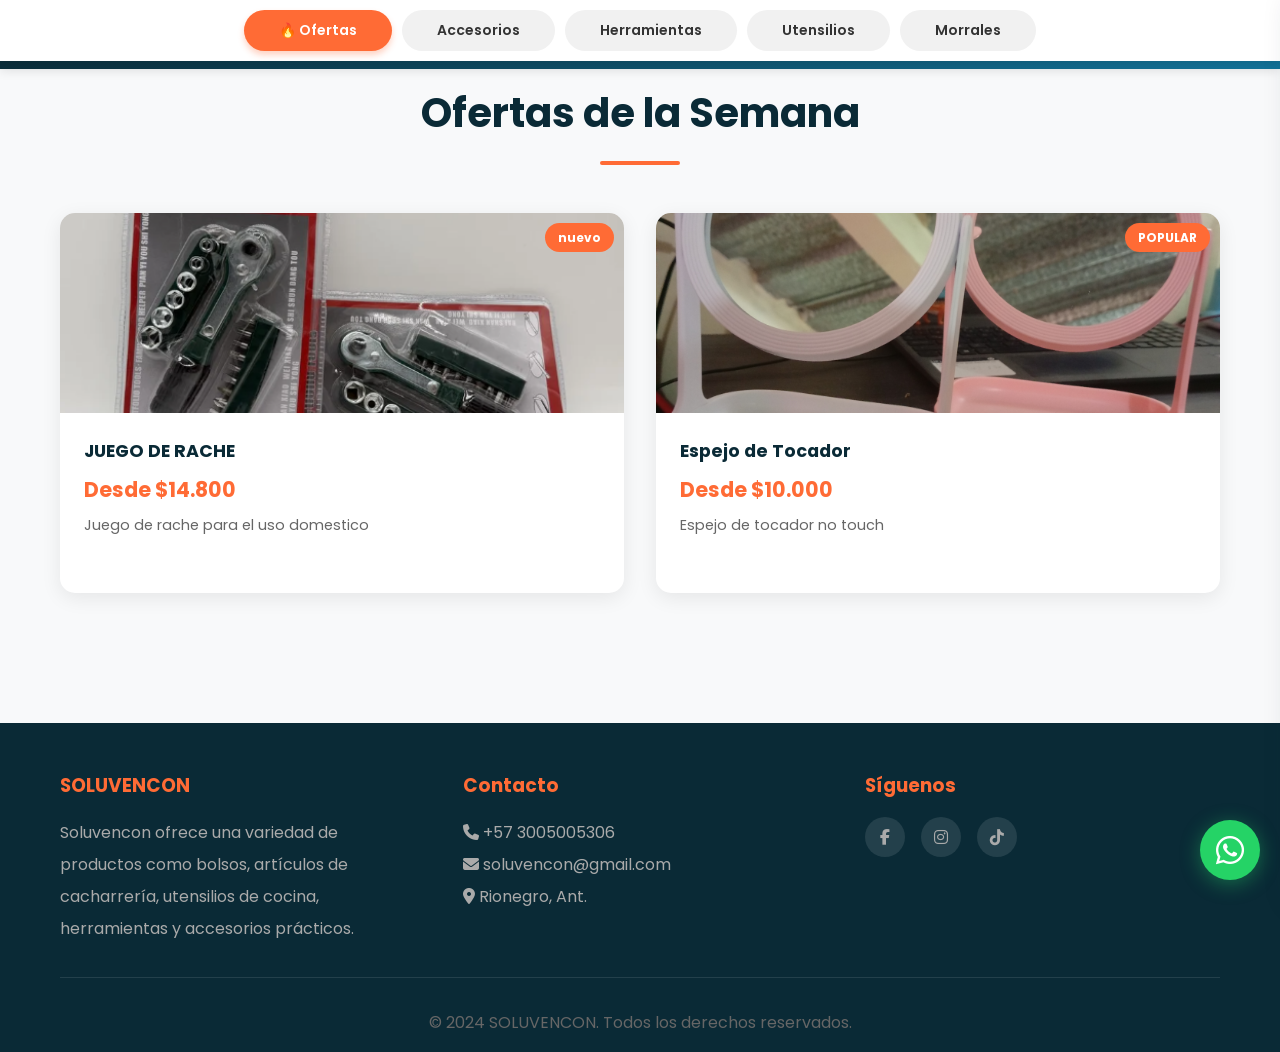
==== index.html @ ff09b38d "se Cambia la forma en que se posiciona el anuncio" ====
<!DOCTYPE html>
<html lang="es">
<head>
    <meta charset="UTF-8">
    <meta name="viewport" content="width=device-width, initial-scale=1.0">
    <title>SOLUVENCON - Cacharrería y Ferretería</title>
    <meta name="description" content="SOLUVENCON - Utensilios, Herramientas, Morrales. Precios mayoristas y al detal.">
    
    <link href="https://fonts.googleapis.com/css2?family=Poppins:wght@300;400;600;700&display=swap" rel="stylesheet">
    <link rel="stylesheet" href="https://cdnjs.cloudflare.com/ajax/libs/font-awesome/6.4.0/css/all.min.css">
    <link rel="stylesheet" href="css/styles.css">
</head>
<body>

    <!-- HEADER LIMPIO -->
    <!-- HEADER CON BUSCADOR INTEGRADO -->
<header>
    <nav class="container header-nav">
        <!-- Logo a la izquierda -->
        <a href="index.html" class="logo">
            <img src="imagenes/logo-1.png" alt="SOLUVENCON Logo" class="logo-img">
        </a>

        <!-- Buscador en el centro -->
        <div class="buscador-container">
            <div class="buscador-wrapper">
                <i class="fas fa-search buscador-icono"></i>
                <input 
                    type="text" 
                    id="buscadorInput" 
                    class="buscador-input" 
                    placeholder="Buscar productos..." 
                    autocomplete="off"
                >
                <button id="buscadorLimpiar" class="buscador-limpiar" onclick="limpiarBusqueda()" title="Limpiar">
                    <i class="fas fa-times"></i>
                </button>
            </div>
            <!-- Resultados en dropdown -->
            <div id="buscadorResultados" class="buscador-resultados"></div>
        </div>
        </div>
    </nav>
</header>

    <!-- ========================================================================
         LAS NUEVAS PESTAÑAS FIJAS (El secreto para tus clientes)
         ======================================================================== -->
    <div class="category-tabs-container">
        <div class="category-tabs">
            <button class="tab-btn active" onclick="cambiarPestana('ofertas', this)">🔥 Ofertas</button>
            <button class="tab-btn" onclick="cambiarPestana('Accesorios', this)">Accesorios</button>
            <button class="tab-btn" onclick="cambiarPestana('Herramientas', this)">Herramientas</button>
            <button class="tab-btn" onclick="cambiarPestana('Utensilios', this)">Utensilios</button>
            <button class="tab-btn" onclick="cambiarPestana('Morrales', this)">Morrales</button>
        </div>
    </div>

    <!-- ========================================================================
         CONTENEDOR PRINCIPAL (Aquí cambian las cosas sin recargar página)
         ======================================================================== -->
    <main class="container" style="margin-top: 20px; padding-bottom: 100px;">
        
        <!-- SECCIÓN DE OFERTAS (Se muestra por defecto) -->
        <section id="seccion-ofertas" class="seccion-contenido">
            <h2 class="section-title">Ofertas de la Semana</h2>
            <div class="product-grid">
                <!-- Producto 1 -->
                <div class="product-card">
                    <div class="product-img" onclick="abrirModal('imagenes/promo_herramienta.png')">
                        <img src="imagenes/promo_herramienta.png" alt="Llaves">
                        <span class="product-badge">nuevo</span>
                    </div>
                    <div class="product-info">
                        <h4>JUEGO DE RACHE</h4>
                        <div class="product-price">Desde $14.800</div>
                        <p class="product-desc">Juego de rache para el uso domestico</p>
                    </div>
                </div>
                <!-- Producto 2 -->
                <div class="product-card">
                    <div class="product-img" onclick="abrirModal('imagenes/promo_Espejos.jpg')">
                        <img src="imagenes/promo_Espejos.jpg" alt="Espejos">
                        <span class="product-badge">POPULAR</span>
                    </div>
                    <div class="product-info">
                        <h4>Espejo de Tocador</h4>
                        <div class="product-price">Desde $10.000</div>
                        <p class="product-desc">Espejo de tocador no touch</p>
                    </div>
                </div>
            </div>
        </section>

        <!-- SECCIÓN DE PRODUCTOS DINÁMICOS (Oculta al inicio, tu JS la llena) -->
        <section id="seccion-productos" class="seccion-contenido" style="display: none;">
            <h2 id="titulo-categoria" class="section-title">Categoría</h2>
            <div id="productos-grid" class="product-grid"></div>
        </section>

    </main>

    <!-- FOOTER -->
    <footer id="contacto">
        <div class="container">
            <div class="footer-content">
                <div class="footer-section">
                    <h3>SOLUVENCON</h3>
                    <p>Soluvencon ofrece una variedad de productos como bolsos, artículos de cacharrería, utensilios de cocina, herramientas y accesorios prácticos.</p>
                </div>
                <div class="footer-section">
                    <h3>Contacto</h3>
                    <p><i class="fas fa-phone"></i> +57 3005005306</p>
                    <p><i class="fas fa-envelope"></i> soluvencon@gmail.com</p>
                    <p><i class="fas fa-map-marker-alt"></i> Rionegro, Ant.</p>
                </div>
                <div class="footer-section">
                    <h3>Síguenos</h3>
                    <div class="social-links">
                        <a href="https://www.facebook.com/share/1KBaaXVBQV/" target="_blank"><i class="fab fa-facebook-f"></i></a>
                        <a href="https://www.instagram.com/soluvencon/" target="_blank"><i class="fab fa-instagram"></i></a>
                        <a href="https://www.tiktok.com/@soluvencon" target="_blank"><i class="fab fa-tiktok"></i></a>
                    </div>
                </div>
            </div>
            <div class="footer-bottom">
                <p>&copy; 2024 SOLUVENCON. Todos los derechos reservados.</p>
            </div>
        </div>
    </footer>

    <!-- WHATSAPP FLOTANTE -->
    <a href="https://wa.me/5733005005306" class="whatsapp-float" target="_blank" title="Escríbenos por WhatsApp">
        <i class="fab fa-whatsapp"></i>
    </a>

    <!-- CARRITO FLOTANTE (Sin cambios, funciona igual) -->
    <div id="carrito-boton" class="carrito-flotante" onclick="toggleCarrito()">
        <i class="fas fa-shopping-bag"></i>
        <span id="carrito-contador" class="carrito-contador">0</span>
    </div>
    <div id="carrito-overlay" class="carrito-overlay" onclick="toggleCarrito()"></div>
    <div id="carrito-panel" class="carrito-panel">
        <div class="carrito-header">
            <h3><i class="fas fa-shopping-bag"></i> Tu Cotización</h3>
            <button class="carrito-cerrar" onclick="toggleCarrito()"><i class="fas fa-times"></i></button>
        </div>
        <div id="carrito-items" class="carrito-items">
            <div class="carrito-vacio"><i class="fas fa-shopping-basket"></i><p>Selecciona productos para cotizar</p></div>
        </div>
        <div class="carrito-footer">
            <div class="carrito-total"><span>Total:</span><span id="carrito-total">$0.00</span></div>
            <button class="btn-whatsapp-carrito" onclick="enviarCotizacion()"><i class="fab fa-whatsapp"></i> Enviar Cotización</button>
        </div>
    </div>
    
    <!-- Modal para ver imágenes -->
    <div id="modalImagen" class="modal-imagen" onclick="cerrarModal()">
        <span class="cerrar-modal" onclick="event.stopPropagation(); cerrarModal();">&times;</span>
        <img class="modal-contenido" id="imgModal" onclick="event.stopPropagation();">
    </div>
    
      <!-- ============================================
     BOTÓN VOLVER ARRIBA - Aparece después de 6 productos
     ============================================ -->
<button id="btnVolverArriba" class="btn-volver-arriba" onclick="volverArriba()" aria-label="Volver arriba">
    <i class="fas fa-arrow-up"></i>
</button>

    <!-- SCRIPT DE PRODUCTOS -->
    <script src="js/productos.js"></script>
    
    <!-- Script que controla las pestañas sin recargar -->
    <script>
        function cambiarPestana(tipo, botonClickeado) {
            // 1. Cambiar color al botón seleccionado
            document.querySelectorAll('.tab-btn').forEach(btn => btn.classList.remove('active'));
            botonClickeado.classList.add('active');

            const secOfertas = document.getElementById('seccion-ofertas');
            const secProductos = document.getElementById('seccion-productos');
            const tituloCategoria = document.getElementById('titulo-categoria');

            if (tipo === 'ofertas') {
                // Mostrar ofertas, ocultar productos
                secOfertas.style.display = 'block';
                secProductos.style.display = 'none';
            } else {
                // Ocultar ofertas, mostrar productos
                secOfertas.style.display = 'none';
                secProductos.style.display = 'block';
                tituloCategoria.textContent = tipo; // Cambia el título
                
                // Llamar a tu función mágica de la API
                inicializarProductos(tipo);
                
                // Hacer scroll suave hacia arriba para que vean los productos
                window.scrollTo({ top: 150, behavior: 'smooth' });
            }
        }
    </script>
    <!-- ============================================================
     ANUNCIO EMERGENTE SOLUVENCON - VERSIÓN NO INVASIVA
     ============================================================
     Este anuncio solo se muestra UNA VEZ por sesión de navegación.
     Usamos sessionStorage (se borra al cerrar la pestaña) para no 
     molestar al usuario con popups repetidos mientras navega.
     ============================================================ -->

<!-- Estilos del Popup -->
<!-- Estilos del Popup CORREGIDOS para que no se salga de la pantalla -->
<style>
    /* Overlay de fondo */
    .popup-overlay {
        position: fixed;
        inset: 0;
        background: rgba(0, 0, 0, 0.55);
        backdrop-filter: blur(4px);
        z-index: 9998;
        opacity: 0;
        visibility: hidden;
        transition: opacity 0.4s ease, visibility 0.4s ease;
    }
    .popup-overlay.mostrar {
        opacity: 1;
        visibility: visible;
    }

    /* Contenedor del popup - NUEVA FORMA DE CENTRADO A PRUEBA DE FALLOS */
    .popup-anuncio {
        position: fixed;
        top: 2%;       /* <- Antes era 50%. Ahora empieza muy arriba */
        bottom: 2%;     /* <- Y termina muy abajo. Esto asegura que SIEMPRE quepa */
        left: 5%;       /* <- Márgenes a los lados */
        right: 5%;
        z-index: 9999;
        max-width: 420px; /* <- Reducido de 520px a 420px */
        margin: 0 auto;   /* <- Lo centra perfectamente sin importar el navegador */
        background: #ffffff;
        border-radius: 20px;
        box-shadow: 0 25px 80px rgba(0,0,0,0.35);
        overflow: hidden;
        overflow-y: auto; /* <- SI es muy alto, ahora se puede hacer scroll DENTRO del anuncio */
        opacity: 0;
        visibility: hidden;
        transform: scale(0.9);
        transition: all 0.35s ease;
    }
    .popup-anuncio.mostrar {
        opacity: 1;
        visibility: visible;
        transform: scale(1);
    }

    /* Barra superior decorativa */
    .popup-header-bar {
        height: 6px;
        background: linear-gradient(90deg, #FF6B35, #F7931E, #FFD23F);
    }

    /* Botón cerrar - MEJORADO PARA CELULARES */
    .popup-cerrar {
        position: absolute;
        top: 14px;
        right: 14px;
        width: 40px;       /* <- Un poco más grande para que sea fácil de tocar */
        height: 40px;
        border: none;
        background: rgba(255, 255, 255, 0.9); /* <- Fondo blanco semi-opaco para que nunca se pierda con la imagen de fondo */
        border-radius: 50%;
        cursor: pointer;
        display: flex;
        align-items: center;
        justify-content: center;
        font-size: 22px;
        color: #333;       /* <- Color oscuro para que se vea siempre */
        transition: all 0.2s ease;
        z-index: 10;
        box-shadow: 0 2px 8px rgba(0,0,0,0.2); /* <- Sombra para destacar */
    }
    .popup-cerrar:hover {
        background: #dc3545; /* <- Se pone rojo al pasar el dedo para que sepan que cierra */
        color: white;
        transform: rotate(90deg);
    }

    /* Imagen del producto - REDUCIDA */
    .popup-imagen-wrap {
        width: 100%;
        height: 180px;  /* <- Antes era 280px. Mucho más compacta ahora */
        overflow: hidden;
        background: linear-gradient(135deg, #f8f9fa 0%, #e9ecef 100%);
        display: flex;
        align-items: center;
        justify-content: center;
        position: relative;
    }
    .popup-imagen-wrap img {
        max-width: 80%;
        max-height: 80%;
        object-fit: contain;
        transition: transform 0.5s ease;
    }

    /* Badge de oferta */
    .popup-badge {
        position: absolute;
        top: 12px;
        left: 12px;
        background: linear-gradient(135deg, #e74c3c, #c0392b);
        color: #fff;
        padding: 4px 12px;
        border-radius: 30px;
        font-size: 11px;
        font-weight: 700;
        text-transform: uppercase;
        letter-spacing: 0.5px;
        box-shadow: 0 4px 15px rgba(231, 76, 60, 0.4);
    }

    /* Contenido de texto - AJUSTADO */
    .popup-contenido {
        padding: 20px 24px 28px; /* <- Reducido de 28px 30px 32px */
        text-align: center;
    }
    .popup-contenido h2 {
        font-family: 'Poppins', sans-serif;
        font-size: 22px; /* <- Reducido de 26px */
        font-weight: 700;
        color: #1a1a2e;
        margin: 0 0 6px;
        line-height: 1.2;
    }
    .popup-contenido .popup-subtitulo {
        font-family: 'Poppins', sans-serif;
        font-size: 12px; /* <- Reducido de 14px */
        color: #FF6B35;
        font-weight: 600;
        text-transform: uppercase;
        letter-spacing: 1px;
        margin-bottom: 10px;
    }
    .popup-contenido p {
        font-family: 'Poppins', sans-serif;
        font-size: 13px; /* <- Reducido de 15px */
        color: #555;
        line-height: 1.5;
        margin: 0 0 16px; /* <- Reducido de 24px */
    }

    /* Precio */
    .popup-precio {
        font-family: 'Poppins', sans-serif;
        font-size: 26px; /* <- Reducido de 32px */
        font-weight: 700;
        color: #27ae60;
        margin-bottom: 16px;
    }
    .popup-precio span {
        font-size: 14px;
        color: #999;
        text-decoration: line-through;
        margin-left: 8px;
        font-weight: 400;
    }

    /* Botón CTA */
    .popup-btn {
        display: inline-flex;
        align-items: center;
        gap: 8px;
        background: linear-gradient(135deg, #25D366, #128C7E);
        color: #fff;
        font-family: 'Poppins', sans-serif;
        font-size: 15px;
        font-weight: 600;
        padding: 12px 30px; /* <- Reducido un poco */
        border-radius: 50px;
        text-decoration: none;
        border: none;
        cursor: pointer;
        box-shadow: 0 8px 25px rgba(37, 211, 102, 0.35);
        transition: all 0.3s ease;
    }
    .popup-btn:hover {
        transform: translateY(-2px);
        box-shadow: 0 12px 35px rgba(37, 211, 102, 0.45);
    }
    .popup-btn i {
        font-size: 18px;
    }

    /* Texto secundario */
    .popup-nota {
        margin-top: 12px;
        font-size: 11px;
        color: #aaa;
        font-family: 'Poppins', sans-serif;
    }

    /* Responsive para móviles pequeños */
    @media (max-width: 480px) {
        .popup-anuncio {
            left: 3%;      /* <- Márgenes aún más pegados a los bordes en móviles chiquitos */
            right: 3%;
            top: 3%;
            bottom: 3%;
        }
        .popup-imagen-wrap {
            height: 150px; /* <- La imagen se hace aún más pequeña en celulares de 480 o menos */
        }
        .popup-contenido {
            padding: 16px 18px 22px;
        }
        .popup-contenido h2 {
            font-size: 20px;
        }
        .popup-precio {
            font-size: 22px;
        }
    }
</style>
<!-- Estructura HTML del Popup -->
<div id="popupOverlay" class="popup-overlay"></div>

<div id="popupAnuncio" class="popup-anuncio">
    <div class="popup-header-bar"></div>

    <button class="popup-cerrar" onclick="cerrarPopup()" aria-label="Cerrar anuncio">
        <i class="fas fa-times"></i>
    </button>

    <div class="popup-imagen-wrap">
        <span class="popup-badge">🔥 Oferta Especial</span>
        <img src="imagenes/GORRA-VERDE.png" alt="Gorra Verde SOLUVENCON">
    </div>

    <div class="popup-contenido">
        <div class="popup-subtitulo">Promoción Exclusiva</div>
        <h2>¡Descuento en tu Primera Compra!</h2>
        <p>Compra bolsos, herramientas, utensilios y accesorios con precios especiales. ¡Aprovecha antes de que se acaben!</p>

        <div class="popup-precio">
            -15% OFF <span>En tu primer pedido </span>
        </div>
        <a href="https://wa.me/573005005306?text=Hola%20SOLUVENCON%2C%20vi%20el%20anuncio%20de%20la%20Gorra%20Verde%20y%20quiero%20cotizarla" 
           class="popup-btn" target="_blank">
            <i class="fab fa-whatsapp"></i>
            Cotizar por WhatsApp
        </a>

        <p class="popup-nota">
         Promoción válida por tiempo limitado. 
        <a href="terminos.html" target="_blank">Ver términos y condiciones</a>
        </p>
    </div>
</div>

<!-- Script de control del Popup -->
<script>
    (function() {
        // Clave para sessionStorage - solo se muestra una vez por sesión
        const POPUP_VISTO_KEY = 'soluvencon_popup_gorra_visto';

        // Tiempo de espera antes de mostrar (en milisegundos)
        // 1500ms = 1.5 segundos después de cargar la página
        const DELAY_MS = 1500;

        function mostrarPopup() {
            const overlay = document.getElementById('popupOverlay');
            const popup = document.getElementById('popupAnuncio');

            if (overlay && popup) {
                overlay.classList.add('mostrar');
                popup.classList.add('mostrar');
                document.body.style.overflow = 'hidden'; // Evita scroll de fondo
            }
        }

        function cerrarPopup() {
            const overlay = document.getElementById('popupOverlay');
            const popup = document.getElementById('popupAnuncio');

            if (overlay && popup) {
                overlay.classList.remove('mostrar');
                popup.classList.remove('mostrar');
                document.body.style.overflow = ''; // Restaura scroll
            }
        }

        // Hacer la función global para que el botón de cerrar funcione
        window.cerrarPopup = cerrarPopup;

        // Cerrar al hacer clic en el overlay (fuera del popup)
        document.addEventListener('DOMContentLoaded', function() {
            const overlay = document.getElementById('popupOverlay');
            if (overlay) {
                overlay.addEventListener('click', cerrarPopup);
            }

            // Cerrar con la tecla ESC
            document.addEventListener('keydown', function(e) {
                if (e.key === 'Escape') {
                    cerrarPopup();
                }
            });

            // Verificar si ya se mostró en esta sesión
            const yaVisto = sessionStorage.getItem(POPUP_VISTO_KEY);

            if (!yaVisto) {
                // Mostrar después del delay
                setTimeout(function() {
                    mostrarPopup();
                    // Marcar como visto para esta sesión
                    sessionStorage.setItem(POPUP_VISTO_KEY, 'true');
                }, DELAY_MS);
            }
        });
    })();
</script>
</body>
</html>
---- css/styles.css ----
/* ============================================================================
   SOLUVENCON - HOJA DE ESTILOS PRINCIPAL
   ============================================================================ */

/* -------------------------------------------------------------------------
   1. VARIABLES Y CONFIGURACIÓN BASE actualizado
   ------------------------------------------------------------------------- */
:root {
    --primary: #FF6B35;      /* Naranja cálido */
    --secondary: #137399;    /* Azul oscuro 137399 */
    --accent: #F7C59F;       /* Melocotón claro */
    --dark: #0a2a36;         /* Azul muy oscuro 0a2a36 */
    --light: #F8F9FA;        /* Gris muy claro */
    --white: #FFFFFF;        /* Blanco puro */
}

/* Reset universal: elimina márgenes y padding por defecto de todos los elementos */
* {
    margin: 0;
    padding: 0;
    box-sizing: border-box;
}
/* ============================================================================
   ESTILOS PARA EL LOGO SOLUVENCON
   ============================================================================ */

.logo {
    display: flex;
    align-items: center;
    text-decoration: none;
}

.logo-img {
    /* Ajusta el tamaño según necesites */
    height: 50px;
    width: auto;
    
    /* Mantiene la calidad de la imagen */
    object-fit: contain;
    
    /* Espaciado si es necesario */
    margin-right: 10px;
}

/* Si quieres que el logo tenga un efecto hover */
.logo:hover .logo-img {
    transform: scale(1.05);
    transition: transform 0.4s ease;
}

/* Para móviles - ajusta el tamaño en pantallas pequeñas */
@media (max-width: 768px) {
    .logo-img {
        height: 40px;
    }
}

body {
    font-family: 'Poppins', sans-serif;
    line-height: 1.6;
    color: var(--dark);
    background-color: var(--light);
}

/* -------------------------------------------------------------------------
   2. UTILIDADES Y CONTENEDORES
   ------------------------------------------------------------------------- */
.container {
    max-width: 1200px;
    margin: 0 auto;
    padding: 0 20px;
}

/* -------------------------------------------------------------------------
   3. NAVEGACIÓN
   ------------------------------------------------------------------------- */
header {
    background: linear-gradient(135deg, var(--dark) 0%, var(--secondary) 100%);
    color: var(--white);
    padding: 0.4rem 0; /* <--- ANTES DECÍA 1rem. Lo bajamos a 0.4rem */
    position: fixed;
    width: 100%;
    top: 0;
    z-index: 1000;
    box-shadow: 0 2px 10px rgba(0,0,0,0.1);
}
nav {
    display: flex;
    justify-content: center;
    align-items: center;
}

.logo {
    font-size: 1.8rem;
    font-weight: 700;
    color: var(--primary);
    text-decoration: none;
    
    align-items: center;
    gap: 10px;
}

.logo i { font-size: 2rem; }

.nav-links {
    display: flex;
    gap: 2rem;
    list-style: none;
}

.nav-links a {
    color: var(--white);
    text-decoration: none;
    font-weight: 500;
    transition: color 0.3s;
}

.nav-links a:hover { color: var(--primary); }

.mobile-menu {
    display: none;
    font-size: 1.5rem;
    cursor: pointer;
}


/* -------------------------------------------------------------------------
   4. SECCIÓN HERO
   ------------------------------------------------------------------------- */
.hero {
    margin-top: 80px;
    background: linear-gradient(135deg, var(--secondary) 0%, var(--dark) 100%);
    color: var(--white);
    padding: 4rem 0;
    text-align: center;
    position: relative;
    overflow: hidden;
}

.hero::before {
    content: '';
    position: absolute;
    top: -50%;
    right: -10%;
    width: 600px;
    height: 600px;
    background: rgba(255,107,53,0.1);
    border-radius: 50%;
}

.hero-content { position: relative; z-index: 1; }

.hero h1 {
    font-size: 3rem;
    margin-bottom: 1rem;
    font-weight: 700;
}

.hero p {
    font-size: 1.3rem;
    margin-bottom: 2rem;
    opacity: 0.9;
}

.cta-buttons {
    display: flex;
    gap: 1rem;
    justify-content: center;
    flex-wrap: wrap;
}

/* -------------------------------------------------------------------------
   5. BOTONES
   ------------------------------------------------------------------------- */
.btn {
    padding: 1rem 2rem;
    border-radius: 50px;
    text-decoration: none;
    font-weight: 600;
    transition: all 0.3s;
    display: inline-flex;
    align-items: center;
    gap: 0.5rem;
}

.btn-primary {
    background: var(--primary);
    color: var(--white);
    box-shadow: 0 4px 15px rgba(255,107,53,0.4);
}

.btn-primary:hover {
    transform: translateY(-2px);
    box-shadow: 0 6px 20px rgba(255,107,53,0.6);
}

.btn-secondary {
    background: transparent;
    color: var(--white);
    border: 2px solid var(--white);
}

.btn-secondary:hover {
    background: var(--white);
    color: var(--dark);
}

/* -------------------------------------------------------------------------
   6. SECCIÓN DE CATEGORÍAS
   ------------------------------------------------------------------------- */
.category-link {
    text-decoration: none;
    color: inherit;
    display: block;  /* Hace que todo el área sea clickeable */
}

.category-card {
    cursor: pointer;
    transition: transform 0.2s;
}

.category-card:hover {
    transform: scale(1.02);
}

   .categories {
    padding: 4rem 0;
    background: var(--white);
}

.section-title {
    text-align: center;
    font-size: 2.5rem;
    margin-bottom: 3rem;
    color: var(--dark);
    position: relative;
}

.section-title::after {
    content: '';
    display: block;
    width: 80px;
    height: 4px;
    background: var(--primary);
    margin: 1rem auto;
    border-radius: 2px;
}

.category-grid {
    display: grid;
    grid-template-columns: repeat(auto-fit, minmax(300px, 1fr));
    gap: 2rem;
}

.category-card {
    background: var(--white);
    border-radius: 20px;
    overflow: hidden;
    box-shadow: 0 10px 30px rgba(0,0,0,0.1);
    transition: transform 0.3s, box-shadow 0.3s;
    cursor: pointer;
}

.category-card:hover {
    transform: translateY(-10px);
    box-shadow: 0 20px 40px rgba(0,0,0,0.15);
}

/* ============================================================================
   7. ÁREA DE IMÁGENES DE CATEGORÍAS
   ============================================================================ */

/* Estilo base para todas las imágenes de categoría */
.category-img {
    height: 200px;
    display: flex;
    align-items: center;
    justify-content: center;
    font-size: 4rem;
    color: var(--white);
    position: relative;
    overflow: hidden;
    background: linear-gradient(135deg, var(--primary) 0%, var(--secondary) 100%);
}

/* Para agregar imágenes de fondo personalizadas, descomenta y modifica: */
/*
.categoria-belleza {
    background: linear-gradient(135deg, rgba(0,0,0,0.3), rgba(0,0,0,0.3)), 
                url('../images/cosmetiqueras.jpg');
    background-size: cover;
    background-position: center;
}

.categoria-cocina {
    background: linear-gradient(135deg, rgba(0,0,0,0.3), rgba(0,0,0,0.3)), 
                url('../images/cubiertos.jpg');
    background-size: cover;
    background-position: center;
}

.categoria-ferreteria {
    background: linear-gradient(135deg, rgba(0,0,0,0.3), rgba(0,0,0,0.3)), 
                url('../images/herramientas.jpg');
    background-size: cover;
    background-position: center;
}
*/

/* Resto de estilos de categoría */
.category-info { padding: 1.5rem; }

.category-info h3 {
    font-size: 1.5rem;
    margin-bottom: 0.5rem;
    color: var(--dark);
}

.category-info a {
    text-decoration: none;
    color: inherit;
}

.category-info a:hover h3 {
    color: var(--primary);
}

.category-info p {
    color: #666;
    font-size: 0.95rem;
}

.category-tag {
    display: inline-block;
    background: var(--primary);
    color: var(--white);
    padding: 0.3rem 1rem;
    border-radius: 20px;
    font-size: 0.8rem;
    margin-top: 1rem;
    font-weight: 600;
}

/* -------------------------------------------------------------------------
   8. PRODUCTOS DESTACADOS
   ------------------------------------------------------------------------- */
.products-preview {
    padding: 4rem 0;
    background: var(--light);
}

.product-grid {
    display: grid;
    grid-template-columns: repeat(auto-fit, minmax(250px, 1fr));
    gap: 2rem;
    margin-top: 3rem;
}
/* LAS MEDIDAS DE IMAGEN AQUÍ */
.category-img img {
    width: 100%;
        height: 100%;
            object-fit: cover;
            }

.product-card {
    background: var(--white);
    border-radius: 15px;
    overflow: hidden;
    box-shadow: 0 5px 20px rgba(0,0,0,0.08);
    transition: all 0.3s;
}

.product-card:hover {
    transform: translateY(-5px);
    box-shadow: 0 10px 30px rgba(0,0,0,0.15);
}

.product-img {
    height: 180px;
    background: linear-gradient(135deg, #f5f5f5 0%, #e0e0e0 100%);
    display: flex;
    align-items: center;
    justify-content: center;
    font-size: 3rem;
    color: var(--secondary);
    position: relative;
}

.product-badge {
    position: absolute;
    top: 10px;
    right: 10px;
    background: var(--primary);
    color: white;
    padding: 0.3rem 0.8rem;
    border-radius: 20px;
    font-size: 0.75rem;
    font-weight: 700;
}

.product-info { padding: 1.5rem; }

.product-info h4 {
    font-size: 1.1rem;
    margin-bottom: 0.5rem;
    color: var(--dark);
}

.product-price {
    font-size: 1.3rem;
    color: var(--primary);
    font-weight: 700;
}

.product-desc {
    font-size: 0.9rem;
    color: #666;
    margin-top: 0.5rem;
}

/* -------------------------------------------------------------------------
   9. CATÁLOGO Y WHATSAPP
   ------------------------------------------------------------------------- */
.catalog-section {
    padding: 4rem 0;
    background: linear-gradient(135deg, var(--secondary) 0%, var(--dark) 100%);
    color: var(--white);
    text-align: center;
}

.catalog-section h2 {
    font-size: 2.5rem;
    margin-bottom: 1rem;
}

.catalog-section p {
    font-size: 1.2rem;
    margin-bottom: 2rem;
    opacity: 0.9;
}

.sheets-btn {
    background: #0F9D58;
    color: white;
    padding: 1.2rem 3rem;
    border-radius: 50px;
    text-decoration: none;
    font-weight: 700;
    font-size: 1.1rem;
    display: inline-flex;
    align-items: center;
    gap: 0.8rem;
    transition: all 0.3s;
    box-shadow: 0 4px 15px rgba(15,157,88,0.4);
}

.sheets-btn:hover {
    transform: translateY(-3px);
    box-shadow: 0 6px 25px rgba(15,157,88,0.6);
}

.whatsapp-float {
    position: fixed;
    bottom: 30px;
    right: 30px;
    background: #25D366;
    color: white;
    width: 60px;
    height: 60px;
    border-radius: 50%;
    display: flex;
    align-items: center;
    justify-content: center;
    font-size: 2rem;
    box-shadow: 0 4px 20px rgba(37,211,102,0.4);
    cursor: pointer;
    transition: all 0.3s;
    z-index: 999;
    text-decoration: none;
}

.whatsapp-float:hover {
    transform: scale(1.1);
    box-shadow: 0 6px 30px rgba(37,211,102,0.6);
}

/* -------------------------------------------------------------------------
   10. FOOTER
   ------------------------------------------------------------------------- */
footer {
    background: var(--dark);
    color: var(--white);
    padding: 3rem 0 1rem;
}

.footer-content {
    display: grid;
    grid-template-columns: repeat(auto-fit, minmax(250px, 1fr));
    gap: 3rem;
    margin-bottom: 2rem;
}

.footer-section h3 {
    color: var(--primary);
    margin-bottom: 1rem;
}

.footer-section p, .footer-section a {
    color: #aaa;
    text-decoration: none;
    line-height: 2;
}

.footer-section a:hover { color: var(--primary); }

.social-links {
    display: flex;
    gap: 1rem;
    margin-top: 1rem;
}

.social-links a {
    width: 40px;
    height: 40px;
    background: rgba(255,255,255,0.1);
    border-radius: 50%;
    display: flex;
    align-items: center;
    justify-content: center;
    transition: all 0.3s;
}

.social-links a:hover {
    background: var(--primary);
    transform: translateY(-3px);
}

.footer-bottom {
    text-align: center;
    padding-top: 2rem;
    border-top: 1px solid rgba(255,255,255,0.1);
    color: #666;
}

/* -------------------------------------------------------------------------
   11. RESPONSIVE
   ------------------------------------------------------------------------- */
   /* -------------------------------------------------------------------------
   11. RESPONSIVE - NAVEGACIÓN
   ------------------------------------------------------------------------- */

/* ESCRITORIO (>768px) */
.nav-links {
    display: flex !important;
}

.mobile-menu {
    display: none !important;
}

/* MÓVIL (≤768px) */
@media (max-width: 768px) {
    .nav-links { 
        display: none !important;
        position: absolute;
        top: 100%;
        left: 0;
        width: 100%;
        background: var(--dark);
        flex-direction: column;
        padding: 1rem;
        gap: 1rem;
    }
    
    .nav-links.active {
        display: flex !important;
    }
    
    .mobile-menu { 
        display: block !important;
    }
}

/* -------------------------------------------------------------------------
   12. ANIMACIONES
   ------------------------------------------------------------------------- */
@keyframes fadeInUp {
    from {
        opacity: 0;
        transform: translateY(30px);
    }
    to {
        opacity: 1;
        transform: translateY(0);
    }
}

.fade-in { animation: fadeInUp 0.8s ease-out; }

/* -------------------------------------------------------------------------
   13. ESTILOS ADICIONALES PARA IMÁGENES DE PRODUCTOS DINÁMICOS
   ------------------------------------------------------------------------- */
.product-img {
    position: relative;
    height: 200px;
    background: linear-gradient(135deg, #f5f5f5 0%, #e0e0e0 100%);
    display: flex;
    align-items: center;
    justify-content: center;
}

.product-img img {
    width: 100%;
    height: 100%;
    object-fit: cover;
    transition: transform 0.3s ease;
}

.product-card:hover .product-img img {
    transform: scale(1.05);
}

/* Fallback cuando la imagen no carga */
.product-img img[alt] {
    color: var(--dark);
    font-size: 0.9rem;
}

/* Estilos para el spinner de carga */
.fa-spinner {
    animation: spin 1s linear infinite;
}

@keyframes spin {
    from { transform: rotate(0deg); }
    to { transform: rotate(360deg); }
}

/* ============================================================================
   14. MODAL DE IMÁGENES (LIGHTBOX)
   ============================================================================ */

/* Indicador visual de que la imagen es clickeable */
.product-img {
    cursor: pointer;
    position: relative;
    overflow: hidden;
    transition: filter 0.3s ease;
}

/* Overlay con icono de lupa que aparece al pasar el mouse */
.product-img::after {
    content: '\f002';
    font-family: 'Font Awesome 6 Free';
    font-weight: 900;
    position: absolute;
    top: 50%;
    left: 50%;
    transform: translate(-50%, -50%) scale(0.8);
    color: white;
    font-size: 2rem;
    width: 60px;
    height: 60px;
    background: rgba(255, 107, 53, 0.9);
    border-radius: 50%;
    display: flex;
    align-items: center;
    justify-content: center;
    opacity: 0;
    transition: all 0.3s ease;
    box-shadow: 0 4px 15px rgba(0,0,0,0.3);
}

.product-img:hover::after {
    opacity: 1;
    transform: translate(-50%, -50%) scale(1);
}

.product-img:hover {
    filter: brightness(0.85);
}

/* El Modal (fondo oscuro) */
.modal-imagen {
    display: none;
    position: fixed;
    z-index: 9999;
    left: 0;
    top: 0;
    width: 100%;
    height: 100%;
    background-color: rgba(10, 42, 54, 0.95);
    backdrop-filter: blur(5px);
    animation: fadeIn 0.3s ease;
}

.modal-imagen.activo {
    display: flex;
    align-items: center;
    justify-content: center;
}

/* La imagen ampliada */
.modal-contenido {
    max-width: 90vw;
    max-height: 90vh;
    object-fit: contain;
    border-radius: 10px;
    box-shadow: 0 20px 60px rgba(0,0,0,0.5);
    animation: zoomIn 0.3s ease;
    cursor: default;
}

/* Botón X para cerrar */
.cerrar-modal {
    position: absolute;
    top: 30px;
    right: 40px;
    color: var(--white);
    font-size: 40px;
    font-weight: bold;
    cursor: pointer;
    transition: all 0.3s;
    width: 50px;
    height: 50px;
    display: flex;
    align-items: center;
    justify-content: center;
    border-radius: 50%;
    background: rgba(255,255,255,0.1);
}

.cerrar-modal:hover {
    color: var(--primary);
    background: rgba(255,255,255,0.2);
    transform: rotate(90deg);
}

/* Animaciones */
@keyframes fadeIn {
    from { opacity: 0; }
    to { opacity: 1; }
}

@keyframes zoomIn {
    from { 
        opacity: 0;
        transform: scale(0.8);
    }
    to { 
        opacity: 1;
        transform: scale(1);
    }
}

/* Responsive para móvil */
@media (max-width: 768px) {
    .modal-contenido {
        max-width: 95vw;
        max-height: 80vh;
    }
    
    .cerrar-modal {
        top: 15px;
        right: 15px;
        font-size: 30px;
        width: 40px;
        height: 40px;
    }
    
    .product-img::after {
        width: 50px;
        height: 50px;
        font-size: 1.5rem;
        opacity: 1; /* Siempre visible en móvil para que sepan que es clickeable */
        transform: translate(-50%, -50%) scale(1);
        background: rgba(255, 107, 53, 0.7);
    }
}
/* ============================================================================
   15. CUADROS DE PRECIOS MAYORISTAS (6 UND y 12 UND)
   ============================================================================ */

/* Contenedor flexible para los dos cuadros */
.precios-mayoristas {
    display: flex;
    gap: 8px;
    margin-top: 10px;
    justify-content: flex-start;
}

/* Cada cuadro de precio individual */
.caja-precio {
    background: var(--light);           /* Gris muy claro de tu paleta */
    border: 2px solid var(--accent);    /* Borde melocotón claro */
    border-radius: 12px;
    padding: 8px 12px;
    text-align: center;
    flex: 1;
    min-width: 70px;
    transition: all 0.3s ease;
}

/* Efecto hover en los cuadros */
.caja-precio:hover {
    border-color: var(--primary);       /* Naranja al pasar mouse */
    transform: translateY(-2px);
    box-shadow: 0 4px 10px rgba(255,107,53,0.2);
}

/* Texto "6 UND" / "12 UND" - pequeño y gris */
.caja-precio .cantidad {
    display: block;
    font-size: 0.65rem;
    color: #666;
    text-transform: uppercase;
    font-weight: 600;
    letter-spacing: 0.5px;
    margin-bottom: 2px;
}

/* El precio - color naranja (tu primario) */
.caja-precio .valor {
    display: block;
    font-size: 0.95rem;
    color: var(--dark);              /* azul #0a2a36 */
    font-weight: 700;
}

/* Responsive: en móvil apilar verticalmente */
@media (max-width: 480px) {
    .precios-mayoristas {
        flex-direction: column;
        gap: 6px;
    }
    
    .caja-precio {
        display: flex;
        justify-content: space-between;
        align-items: center;
        padding: 6px 15px;
        text-align: left;
    }
    
    .caja-precio .cantidad,
    .caja-precio .valor {
        display: inline;
        font-size: 0.9rem;
    }
    
    .caja-precio .valor {
        font-weight: 700;
    }
}

/* ============================================================================
   16. CARRITO FLOTANTE - Bolita Naranja (Encima del WhatsApp)
   ============================================================================ */

/* Botón del carrito - Posicionado ARRIBA del WhatsApp */
.carrito-flotante {
    position: fixed;
    bottom: 100px;              /* 70px arriba de tu WhatsApp (30px + 70px) */
    right: 30px;                /* Misma alineación derecha */
    width: 60px;
    height: 60px;
    background: var(--primary); /* Tu naranja #FF6B35 */
    color: var(--white);
    border-radius: 50%;
    display: none;              /* Oculto hasta tener items */
    align-items: center;
    justify-content: center;
    font-size: 1.4rem;
    cursor: pointer;
    box-shadow: 0 4px 15px rgba(255, 107, 53, 0.4);
    transition: all 0.3s cubic-bezier(0.175, 0.885, 0.32, 1.275);
    z-index: 998;               /* Un nivel abajo del WhatsApp (999) */
    border: 3px solid var(--white);
}

.carrito-flotante:hover {
    transform: scale(1.1) rotate(5deg);
    background: var(--secondary); /* Azul #137399 al hover */
    box-shadow: 0 6px 20px rgba(19, 115, 153, 0.4);
}

/* Clase para mostrar el carrito */
.carrito-flotante.visible {
    display: flex;
    animation: popIn 0.4s cubic-bezier(0.175, 0.885, 0.32, 1.275);
}

/* Contador rojo */
.carrito-contador {
    position: absolute;
    top: -5px;
    right: -5px;
    background: #dc3545;
    color: white;
    font-size: 0.75rem;
    font-weight: 700;
    width: 24px;
    height: 24px;
    border-radius: 50%;
    display: flex;
    align-items: center;
    justify-content: center;
    border: 2px solid var(--white);
    animation: none;
}

.carrito-contador.actualizado {
    animation: contadorPulse 0.3s ease;
}

/* Panel lateral del carrito */
.carrito-panel {
    position: fixed;
    top: 0;
    right: -400px;
    width: 100%;
    max-width: 380px;
    height: 100vh;
    background: var(--white);
    box-shadow: -5px 0 30px rgba(10, 42, 54, 0.2);
    z-index: 1000;              /* Arriba del WhatsApp (999) */
    display: flex;
    flex-direction: column;
    transition: right 0.3s cubic-bezier(0.4, 0, 0.2, 1);
}

.carrito-panel.activo {
    right: 0;
}

/* Overlay oscuro */
.carrito-overlay {
    position: fixed;
    top: 0;
    left: 0;
    width: 100%;
    height: 100%;
    background: rgba(10, 42, 54, 0.6);
    z-index: 999;               /* Entre el carrito (1000) y el botón (998) */
    opacity: 0;
    visibility: hidden;
    transition: all 0.3s ease;
    backdrop-filter: blur(3px);
}

.carrito-overlay.activo {
    opacity: 1;
    visibility: visible;
}

/* Header del carrito */
.carrito-header {
    background: linear-gradient(135deg, var(--secondary) 0%, var(--dark) 100%);
    color: var(--white);
    padding: 1.5rem;
    display: flex;
    justify-content: space-between;
    align-items: center;
    box-shadow: 0 2px 10px rgba(0,0,0,0.1);
}

.carrito-header h3 {
    font-size: 1.2rem;
    margin: 0;
    display: flex;
    align-items: center;
    gap: 10px;
    font-weight: 600;
}

.carrito-cerrar {
    background: rgba(255,255,255,0.2);
    border: none;
    color: var(--white);
    font-size: 1.2rem;
    cursor: pointer;
    width: 36px;
    height: 36px;
    border-radius: 50%;
    display: flex;
    align-items: center;
    justify-content: center;
    transition: all 0.3s;
}

.carrito-cerrar:hover {
    background: rgba(255,255,255,0.3);
    transform: rotate(90deg);
}

/* Área de items */
.carrito-items {
    flex: 1;
    overflow-y: auto;
    padding: 1rem;
    background: var(--light);
}

.carrito-vacio {
    text-align: center;
    padding: 4rem 2rem;
    color: var(--dark);
    opacity: 0.6;
}

.carrito-vacio i {
    font-size: 3rem;
    color: var(--accent);
    margin-bottom: 1rem;
    display: block;
}

/* Item individual */
.carrito-item {
    display: flex;
    gap: 1rem;
    padding: 1rem;
    background: var(--white);
    border-radius: 12px;
    margin-bottom: 1rem;
    border-left: 4px solid var(--primary);
    box-shadow: 0 2px 8px rgba(0,0,0,0.05);
    animation: slideInRight 0.3s ease;
}

.carrito-item img {
    width: 60px;
    height: 60px;
    object-fit: cover;
    border-radius: 8px;
    border: 2px solid var(--light);
}

.carrito-item-info {
    flex: 1;
}

.carrito-item-nombre {
    font-weight: 600;
    color: var(--dark);
    margin-bottom: 0.3rem;
    font-size: 0.95rem;
    line-height: 1.3;
}

.carrito-item-detalle {
    color: var(--secondary);
    font-size: 0.85rem;
    font-weight: 600;
}

.carrito-item-precio {
    font-weight: 700;
    color: var(--primary);
    font-size: 1rem;
    text-align: right;
    display: flex;
    flex-direction: column;
    justify-content: space-between;
}

.carrito-item-eliminar {
    background: none;
    border: none;
    color: #dc3545;
    cursor: pointer;
    font-size: 1rem;
    padding: 0.3rem;
    opacity: 0.7;
    transition: all 0.2s;
    align-self: flex-end;
}

.carrito-item-eliminar:hover {
    opacity: 1;
    transform: scale(1.2);
}

/* Footer y total */
.carrito-footer {
    padding: 1.5rem;
    background: var(--white);
    border-top: 2px solid var(--light);
    box-shadow: 0 -5px 20px rgba(0,0,0,0.05);
}

.carrito-total {
    display: flex;
    justify-content: space-between;
    align-items: center;
    margin-bottom: 1rem;
    padding-bottom: 1rem;
    border-bottom: 2px dashed var(--accent);
    font-size: 1.1rem;
}

.carrito-total span:first-child {
    color: var(--dark);
    font-weight: 500;
}

#carrito-total {
    font-size: 1.5rem;
    font-weight: 700;
    color: var(--primary);
}

/* Botón WhatsApp verde en el carrito */
.btn-whatsapp-carrito {
    width: 100%;
    padding: 1rem;
    background: #25D366;
    color: white;
    border: none;
    border-radius: 50px;
    font-size: 1.1rem;
    font-weight: 700;
    cursor: pointer;
    display: flex;
    align-items: center;
    justify-content: center;
    gap: 10px;
    transition: all 0.3s ease;
    box-shadow: 0 4px 15px rgba(37, 211, 102, 0.4);
}

.btn-whatsapp-carrito:hover {
    transform: translateY(-2px);
    box-shadow: 0 6px 20px rgba(37, 211, 102, 0.6);
    background: #128C7E;
}

/* Animaciones */
@keyframes popIn {
    0% { transform: scale(0); opacity: 0; }
    80% { transform: scale(1.1); }
    100% { transform: scale(1); opacity: 1; }
}

@keyframes contadorPulse {
    0% { transform: scale(1); }
    50% { transform: scale(1.3); }
    100% { transform: scale(1); }
}

@keyframes slideInRight {
    from { transform: translateX(20px); opacity: 0; }
    to { transform: translateX(0); opacity: 1; }
}

/* Responsive */
@media (max-width: 768px) {
    .carrito-flotante {
        bottom: 90px;       /* Un poco más arriba en móvil */
        right: 20px;
        width: 55px;
        height: 55px;
        font-size: 1.2rem;
    }
    
    .carrito-panel {
        max-width: 100%;
        right: -100%;
    }
    
    .carrito-panel.activo {
        right: 0;
    }
    
    .carrito-contador {
        width: 22px;
        height: 22px;
        font-size: 0.7rem;
    }
}

/* Ajuste específico para no tapar el WhatsApp en móvil pequeño */
@media (max-width: 380px) {
    .carrito-flotante {
        bottom: 85px;
    }
}


/* Ajuste para 3 botones en vez de 2 */
.caja-precio {
    min-width: 55px;  /* Un poco más pequeño para caber 3 */
    padding: 6px 4px;
}

.caja-precio .cantidad {
    font-size: 0.6rem; /* Letra más pequeña para "1 UND" */
}

.caja-precio .valor {
    font-size: 0.8rem; /* Precio un poco más pequeño */
}

/* En móvil, apilar verticalmente si no caben */
@media (max-width: 360px) {
    .precios-mayoristas {
        flex-direction: column;
        gap: 5px;
    }
    
    .caja-precio {
        display: flex;
        justify-content: space-between;
        align-items: center;
        padding: 8px 12px;
    }
}
/* ============================================
   FIX PARA MÓVIL - CONTENIDO CORTADO ABAJO
   ============================================ */

/* Asegura que el body tenga scroll suave */
html, body {
    overflow-x: hidden;
    -webkit-overflow-scrolling: touch;
}

/* Espacio extra al final de cada página para que el 
   contenido no quede tapado por el botón de WhatsApp */
body {
    padding-bottom: 0px; /* Espacio para WhatsApp flotante */
}

/* En las páginas de categorías, más espacio aún */
.products-preview {
    min-height: auto;
    padding-bottom: 80px !important; /* Fuerza espacio inferior */
}

/* El grid de productos debe dejar espacio al final */
.product-grid {
    margin-bottom: 30px;
    padding-bottom: 0px;
}

/* Fix específico para Chrome móvil */
@media screen and (max-width: 768px) {
    /* Asegura que el último producto sea visible */
    .product-grid::after {
        content: '';
        display: block;
        height: 40px; /* Espacio invisible al final */
    }
    
    /* Si hay footer, que no quede pegado al borde */
    footer {
        margin-top: 20px;
        padding-bottom: 40px;
    }
}

/* Fix para el botón de WhatsApp que no tape contenido */
.whatsapp-float {
    bottom: 20px;
    right: 20px;
    z-index: 999;
}

/* El carrito flotante también necesita espacio */
.carrito-flotante {
    bottom: 90px !important; /* Arriba del WhatsApp */
    z-index: 998;
}
/* ============================================
   SKELETON LOADING - Placeholders animados
   ============================================ */

.skeleton {
    background: #f5f5f5;
    overflow: hidden;
}

.skeleton-img {
    height: 200px;
    background: linear-gradient(90deg, #e0e0e0 25%, #f0f0f0 50%, #e0e0e0 75%);
    background-size: 200% 100%;
    animation: shimmer 1.5s infinite;
}

.skeleton-text {
    height: 20px;
    margin: 15px;
    background: linear-gradient(90deg, #e0e0e0 25%, #f0f0f0 50%, #e0e0e0 75%);
    background-size: 200% 100%;
    animation: shimmer 1.5s infinite;
}

.skeleton-text.short {
    width: 60%;
}

@keyframes shimmer {
    0% { background-position: 200% 0; }
    100% { background-position: -200% 0; }
}
/* ============================================
   OPTIMIZACIÓN LCP - Fijar espacio de imágenes
   ============================================ */

/* El contenedor debe tener altura fija para evitar CLS */
.product-img {
    position: relative;
    width: 100%;
    height: 200px; /* Altura fija */
    overflow: hidden;
    background: #f0f0f0; /* Color placeholder mientras carga */
    cursor: pointer;
}

/* La imagen ocupa todo el espacio */
.product-img img {
    width: 100%;
    height: 100%;
    object-fit: cover;
    display: block; /* Elimina espacio fantasma debajo */
}

/* Skeleton debe coincidir exactamente con el tamaño final */
.skeleton-img {
    height: 200px; /* Misma altura que .product-img */
    background: linear-gradient(90deg, #e0e0e0 25%, #f0f0f0 50%, #e0e0e0 75%);
    background-size: 200% 100%;
    animation: shimmer 1.5s infinite;
}

/* Mantener altura consistente en la tarjeta */
.product-card {
    min-height: 380px; /* Evita saltos cuando carga el contenido */
    display: flex;
    flex-direction: column;
}

.product-info {
    flex: 1; /* Empuja el contenido para abajo consistentemente */
    display: flex;
    flex-direction: column;
}

.precios-mayoristas {
    margin-top: auto; /* Empuja los precios al fondo */
}


/* ========================================================================
   ESTILOS DE LAS PESTAÑAS FIJAS (Para clientes de 40 años)
   ======================================================================== */
.category-tabs-container {
    position: sticky;
    top: 0;
    z-index: 1000;
    background-color: #ffffff; /* Fondo blanco para que no se transparente */
    box-shadow: 0 2px 8px rgba(0,0,0,0.1);
    padding: 10px 0;
    /* Esto hace que si hay muchas, se puedan deslizar con el dedo */
    overflow-x: auto; 
    -webkit-overflow-scrolling: touch;
}

/* Ocultar la barra de desplazamiento para que se vea más limpio */
.category-tabs-container::-webkit-scrollbar {
    display: none;
}

.category-tabs {
    display: flex;
    gap: 10px;
    padding: 0 15px;
    min-width: max-content; /* Evita que los botones se encojan */
}

.tab-btn {
    background-color: #f1f1f1;
    color: #333;
    border: none;
    padding: 10px 35px;
    border-radius: 30px; /* Forma de pastilla */
    font-family: 'Poppins', sans-serif;
    font-size: 14px;
    font-weight: 600;
    cursor: pointer;
    transition: all 0.2s ease;
    white-space: nowrap;
}

/* Cuando pasan el dedo por encima */
.tab-btn:hover {
    background-color: #e0e0e0;
}

/* La pestaña que está seleccionada (Tu color naranja/verde principal) */
.tab-btn.active {
    background-color: #FF6B35; /* Cámbialo si usas otro color principal */
    color: white;
    box-shadow: 0 4px 6px rgba(255, 107, 53, 0.3);
}

/* En PC, centrar las pestañas si hay espacio */
@media (min-width: 768px) {
    .category-tabs {
        justify-content: center;
    }
}
/* ============================================
   BOTÓN VOLVER ARRIBA - Posición izquierda
   ============================================ */

.btn-volver-arriba {
    position: fixed;
    bottom: 30px;           /* Misma altura que WhatsApp */
    left: 30px;             /* ← LADO CONTRARIO al WhatsApp (derecha) */
    width: 55px;
    height: 55px;
    background: linear-gradient(135deg, var(--secondary) 0%, var(--dark) 100%);
    color: var(--white);
    border: none;
    border-radius: 50%;
    display: flex;
    align-items: center;
    justify-content: center;
    font-size: 1.3rem;
    cursor: pointer;
    box-shadow: 0 4px 15px rgba(19, 115, 153, 0.4);
    z-index: 997;           /* Debajo del carrito (998) y WhatsApp (999) */
    opacity: 0;
    visibility: hidden;
    transform: translateY(20px) scale(0.8);
    transition: all 0.4s cubic-bezier(0.175, 0.885, 0.32, 1.275);
}

/* Cuando se muestra */
.btn-volver-arriba.visible {
    opacity: 1;
    visibility: visible;
    transform: translateY(0) scale(1);
}

/* Efecto hover */
.btn-volver-arriba:hover {
    transform: translateY(-3px) scale(1.1);
    background: linear-gradient(135deg, var(--primary) 0%, #e55a2b 100%);
    box-shadow: 0 6px 20px rgba(255, 107, 53, 0.5);
}

/* Efecto al hacer clic */
.btn-volver-arriba:active {
    transform: scale(0.95);
}

/* ============================================
   RESPONSIVE - Móvil
   ============================================ */
@media (max-width: 768px) {
    .btn-volver-arriba {
        bottom: 20px;
        left: 20px;
        width: 50px;
        height: 50px;
        font-size: 1.1rem;
    }
}

@media (max-width: 380px) {
    .btn-volver-arriba {
        bottom: 20px;
        left: 15px;
        width: 45px;
        height: 45px;
    }
}

/* ============================================================================
   HEADER CON BUSCADOR INTEGRADO
   ============================================================================ */

/* Reestructurar el nav para 3 columnas */
.header-nav {
    display: flex;
    align-items: center;
    justify-content: space-between;
    gap: 15px; /* <--- Reducido un poco */
    padding: 0.3rem 20px; /* <--- ANTES DECÍA 0.8rem. Lo bajamos a 0.3rem */
}

/* Logo más compacto */
.logo-img {
    height: 45px;
    width: auto;
    object-fit: contain;
}

/* Contenedor del buscador - ocupa el centro */
.buscador-container {
    flex: 1;
    max-width: 500px;
    position: relative;
}

/* Wrapper con el input y los iconos */
.buscador-wrapper {
    position: relative;
    display: flex;
    align-items: center;
    width: 100%;
}

/* Icono de lupa */
.buscador-icono {
    position: absolute;
    left: 15px;
    color: rgba(255, 255, 255, 0.7);
    font-size: 1rem;
    pointer-events: none;
    transition: color 0.3s;
}

/* Input del buscador */
.buscador-input {
    width: 100%;
    padding: 10px 40px 10px 42px;
    border: 2px solid rgba(255, 255, 255, 0.2);
    border-radius: 50px;
    background: rgba(255, 255, 255, 0.1);
    color: var(--white);
    font-family: 'Poppins', sans-serif;
    font-size: 0.95rem;
    transition: all 0.3s ease;
    outline: none;
}

.buscador-input::placeholder {
    color: rgba(255, 255, 255, 0.6);
}

.buscador-input:focus {
    background: rgba(255, 255, 255, 0.2);
    border-color: var(--primary);
    box-shadow: 0 0 15px rgba(255, 107, 53, 0.3);
}

.buscador-input:focus + .buscador-icono,
.buscador-wrapper:focus-within .buscador-icono {
    color: var(--primary);
}

/* Botón limpiar (X) */
.buscador-limpiar {
    position: absolute;
    right: 12px;
    background: none;
    border: none;
    color: rgba(255, 255, 255, 0.6);
    cursor: pointer;
    font-size: 1rem;
    padding: 5px;
    display: none;
    transition: color 0.3s;
}

.buscador-limpiar:hover {
    color: var(--primary);
}

.buscador-limpiar.visible {
    display: block;
}

/* Dropdown de resultados */
.buscador-resultados {
    position: absolute;
    top: calc(100% + 8px);
    left: 0;
    right: 0;
    background: var(--white);
    border-radius: 16px;
    box-shadow: 0 10px 40px rgba(0, 0, 0, 0.2);
    max-height: 400px;
    overflow-y: auto;
    z-index: 1001;
    opacity: 0;
    visibility: hidden;
    transform: translateY(-10px);
    transition: all 0.3s ease;
}

.buscador-resultados.activo {
    opacity: 1;
    visibility: visible;
    transform: translateY(0);
}

/* Item de resultado */
.buscador-item {
    display: flex;
    align-items: center;
    gap: 12px;
    padding: 12px 16px;
    cursor: pointer;
    transition: background 0.2s;
    border-bottom: 1px solid #f0f0f0;
}

.buscador-item:last-child {
    border-bottom: none;
}

.buscador-item:hover {
    background: var(--light);
}

.buscador-item img {
    width: 50px;
    height: 50px;
    object-fit: cover;
    border-radius: 10px;
    flex-shrink: 0;
}

.buscador-item-info {
    flex: 1;
    min-width: 0;
}

.buscador-item-nombre {
    font-weight: 600;
    color: var(--dark);
    font-size: 0.95rem;
    white-space: nowrap;
    overflow: hidden;
    text-overflow: ellipsis;
}

.buscador-item-categoria {
    font-size: 0.8rem;
    color: var(--secondary);
    margin-top: 2px;
}

.buscador-item-precio {
    font-weight: 700;
    color: var(--primary);
    font-size: 0.9rem;
    white-space: nowrap;
}

/* Mensaje sin resultados */
.buscador-sin-resultados {
    padding: 20px;
    text-align: center;
    color: #888;
    font-size: 0.95rem;
}

.buscador-sin-resultados i {
    font-size: 2rem;
    color: #ddd;
    margin-bottom: 8px;
    display: block;
}

/* Ver todos los resultados */
.buscador-ver-todos {
    display: block;
    width: 100%;
    padding: 12px;
    text-align: center;
    background: var(--light);
    color: var(--secondary);
    font-weight: 600;
    font-size: 0.9rem;
    border: none;
    border-radius: 0 0 16px 16px;
    cursor: pointer;
    transition: background 0.2s;
}

.buscador-ver-todos:hover {
    background: #e9ecef;
}

/* Acciones del header (derecha) */
.header-acciones {
    display: flex;
    gap: 10px;
}

.header-btn {
    width: 42px;
    height: 42px;
    border-radius: 50%;
    background: rgba(255, 255, 255, 0.1);
    border: 2px solid rgba(255, 255, 255, 0.2);
    color: var(--white);
    display: flex;
    align-items: center;
    justify-content: center;
    cursor: pointer;
    transition: all 0.3s;
    font-size: 1rem;
}

.header-btn:hover {
    background: var(--primary);
    border-color: var(--primary);
    transform: translateY(-2px);
}

/* ============================================================================
   RESPONSIVE - MÓVIL
   ============================================================================ */
@media (max-width: 768px) {
    .header-nav {
        flex-wrap: wrap;
        gap: 10px;
        padding: 0.6rem 15px;
    }

    .logo-img {
        height: 38px;
    }

    /* Buscador ocupa toda la fila en móvil */
    .buscador-container {
        order: 3;
        max-width: 100%;
        width: 100%;
    }

    .buscador-input {
        padding: 8px 35px 8px 38px;
        font-size: 0.9rem;
    }

    .buscador-resultados {
        max-height: 300px;
        border-radius: 12px;
    }

    .header-acciones {
        order: 2;
    }
}

@media (max-width: 380px) {
    .buscador-input {
        font-size: 0.85rem;
    }
    
    .buscador-item img {
        width: 40px;
        height: 40px;
    }
}
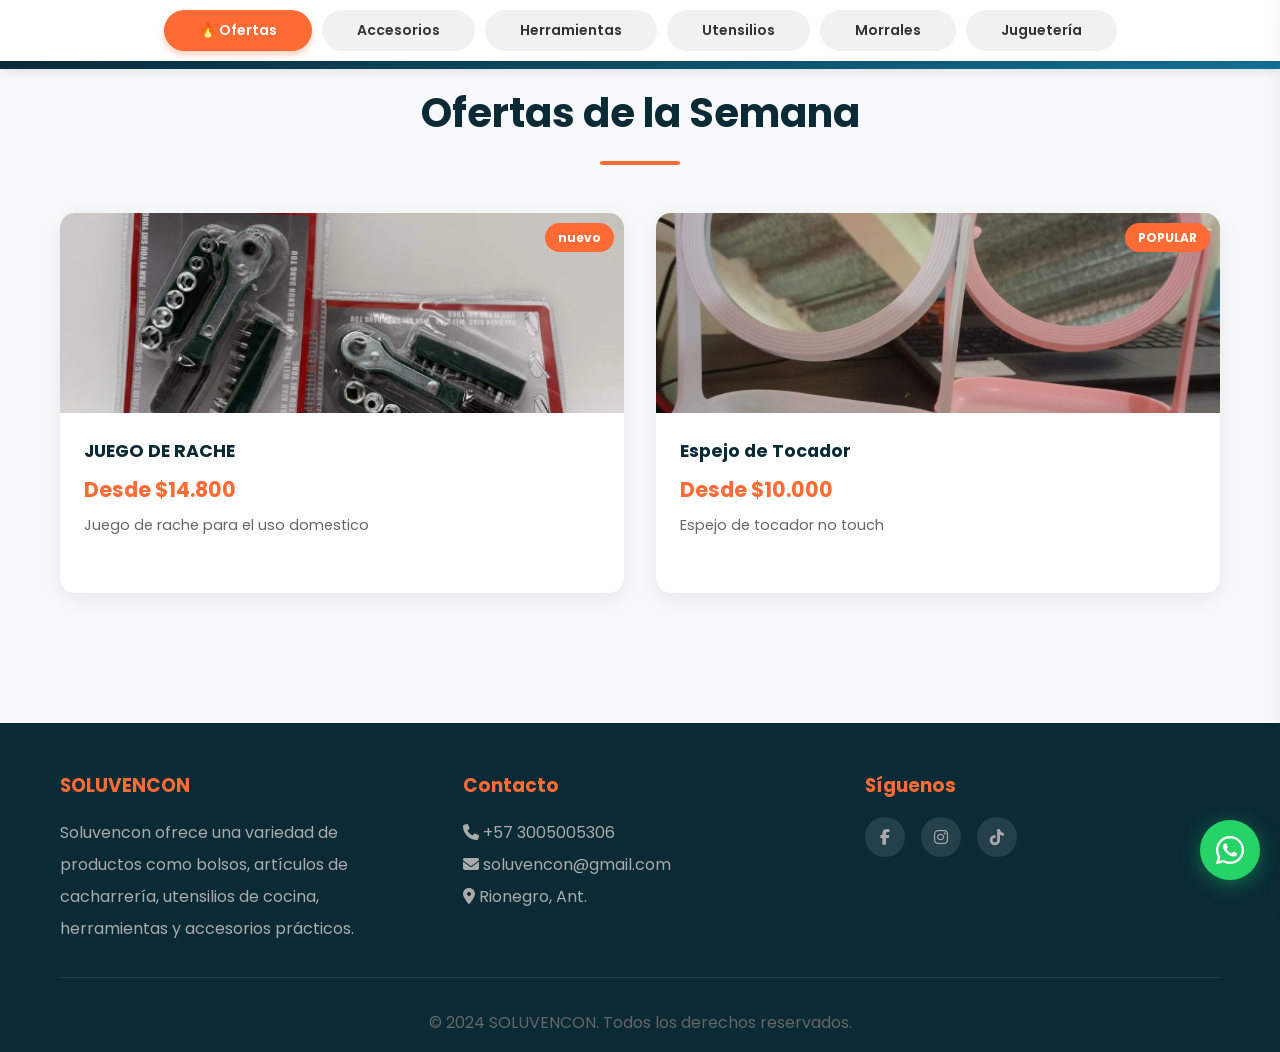
==== commit 1c7beb52: "jugueteria" ====
--- a/index.html
+++ b/index.html
@@ -53,6 +53,7 @@
             <button class="tab-btn" onclick="cambiarPestana('Herramientas', this)">Herramientas</button>
             <button class="tab-btn" onclick="cambiarPestana('Utensilios', this)">Utensilios</button>
             <button class="tab-btn" onclick="cambiarPestana('Morrales', this)">Morrales</button>
+            <button class="tab-btn" onclick="cambiarPestana('Juguetería', this)">Juguetería</button>
         </div>
     </div>
 
@@ -209,6 +210,7 @@
 
 <!-- Estilos del Popup -->
 <!-- Estilos del Popup CORREGIDOS para que no se salga de la pantalla -->
+<!-- Estilos del Popup 100% Responsivo (Android, iOS, Chrome, Safari) -->
 <style>
     /* Overlay de fondo */
     .popup-overlay {
@@ -226,80 +228,91 @@
         visibility: visible;
     }
 
-    /* Contenedor del popup - NUEVA FORMA DE CENTRADO A PRUEBA DE FALLOS */
+    /* Contenedor del popup - A PRUEBA DE FALLOS */
     .popup-anuncio {
         position: fixed;
-        top: 2%;       /* <- Antes era 50%. Ahora empieza muy arriba */
-        bottom: 2%;     /* <- Y termina muy abajo. Esto asegura que SIEMPRE quepa */
-        left: 5%;       /* <- Márgenes a los lados */
-        right: 5%;
+        top: 50%;
+        left: 50%;
+        transform: translate(-50%, -50%) scale(0.9);
         z-index: 9999;
-        max-width: 420px; /* <- Reducido de 520px a 420px */
-        margin: 0 auto;   /* <- Lo centra perfectamente sin importar el navegador */
+        width: 90%;
+        max-width: 400px;
+        
+        /* LA MAGIA PARA TODOS LOS CELULARES: 
+           85vh es para Chrome/Android viejos. 
+           85dvh es para Safari/iOS y Chrome nuevos (calcula la pantalla real sin barras). */
+        max-height: 85vh; 
+        max-height: 85dvh; 
+        
         background: #ffffff;
         border-radius: 20px;
         box-shadow: 0 25px 80px rgba(0,0,0,0.35);
         overflow: hidden;
-        overflow-y: auto; /* <- SI es muy alto, ahora se puede hacer scroll DENTRO del anuncio */
         opacity: 0;
         visibility: hidden;
-        transform: scale(0.9);
         transition: all 0.35s ease;
+        
+        display: flex;
+        flex-direction: column;
     }
     .popup-anuncio.mostrar {
         opacity: 1;
         visibility: visible;
-        transform: scale(1);
+        transform: translate(-50%, -50%) scale(1);
     }
 
     /* Barra superior decorativa */
     .popup-header-bar {
         height: 6px;
         background: linear-gradient(90deg, #FF6B35, #F7931E, #FFD23F);
-    }
-
-    /* Botón cerrar - MEJORADO PARA CELULARES */
+        flex-shrink: 0; /* Evita que la barra se encoja */
+    }
+
+    /* Botón cerrar */
     .popup-cerrar {
         position: absolute;
         top: 14px;
         right: 14px;
-        width: 40px;       /* <- Un poco más grande para que sea fácil de tocar */
+        width: 40px;
         height: 40px;
         border: none;
-        background: rgba(255, 255, 255, 0.9); /* <- Fondo blanco semi-opaco para que nunca se pierda con la imagen de fondo */
+        background: rgba(255, 255, 255, 0.9);
         border-radius: 50%;
         cursor: pointer;
         display: flex;
         align-items: center;
         justify-content: center;
         font-size: 22px;
-        color: #333;       /* <- Color oscuro para que se vea siempre */
+        color: #333;
         transition: all 0.2s ease;
         z-index: 10;
-        box-shadow: 0 2px 8px rgba(0,0,0,0.2); /* <- Sombra para destacar */
+        box-shadow: 0 2px 8px rgba(0,0,0,0.2);
     }
     .popup-cerrar:hover {
-        background: #dc3545; /* <- Se pone rojo al pasar el dedo para que sepan que cierra */
+        background: #dc3545;
         color: white;
         transform: rotate(90deg);
     }
 
-    /* Imagen del producto - REDUCIDA */
+    /* Imagen del producto - ADAPTATIVA */
     .popup-imagen-wrap {
         width: 100%;
-        height: 180px;  /* <- Antes era 280px. Mucho más compacta ahora */
+        /* Ocupa el 35% del anuncio, pero nunca menos de 130px ni más de 200px */
+        height: 35%;
+        min-height: 130px;
+        max-height: 200px;
         overflow: hidden;
         background: linear-gradient(135deg, #f8f9fa 0%, #e9ecef 100%);
         display: flex;
         align-items: center;
         justify-content: center;
         position: relative;
+        flex-shrink: 0; /* Evita que la imagen se encoja */
     }
     .popup-imagen-wrap img {
         max-width: 80%;
         max-height: 80%;
         object-fit: contain;
-        transition: transform 0.5s ease;
     }
 
     /* Badge de oferta */
@@ -318,46 +331,61 @@
         box-shadow: 0 4px 15px rgba(231, 76, 60, 0.4);
     }
 
-    /* Contenido de texto - AJUSTADO */
+    /* Contenido de texto - SOLUCIÓN AL ESPACIO VACÍO */
     .popup-contenido {
-        padding: 20px 24px 28px; /* <- Reducido de 28px 30px 32px */
+        padding: 16px 20px 22px;
         text-align: center;
-    }
+        flex: 1;
+        display: flex;
+        flex-direction: column;
+        /* CAMBIO CLAVE: En lugar de 'center' (que causa el hueco), 
+           usamos 'space-between' para pegar el título arriba y el botón abajo */
+        justify-content: space-between; 
+        overflow-y: auto; /* Solo hará scroll si en un celular diminuto no cabe */
+    }
+
+    /* Agrupamos la parte de arriba (títulos) */
+    .popup-contenido .popup-subtitulo,
+    .popup-contenido h2,
+    .popup-contenido p {
+        margin-bottom: 8px;
+    }
+
     .popup-contenido h2 {
         font-family: 'Poppins', sans-serif;
-        font-size: 22px; /* <- Reducido de 26px */
+        font-size: 20px;
         font-weight: 700;
         color: #1a1a2e;
-        margin: 0 0 6px;
+        margin: 0;
         line-height: 1.2;
     }
     .popup-contenido .popup-subtitulo {
         font-family: 'Poppins', sans-serif;
-        font-size: 12px; /* <- Reducido de 14px */
+        font-size: 11px;
         color: #FF6B35;
         font-weight: 600;
         text-transform: uppercase;
         letter-spacing: 1px;
-        margin-bottom: 10px;
     }
     .popup-contenido p {
         font-family: 'Poppins', sans-serif;
-        font-size: 13px; /* <- Reducido de 15px */
+        font-size: 13px;
         color: #555;
-        line-height: 1.5;
-        margin: 0 0 16px; /* <- Reducido de 24px */
-    }
-
-    /* Precio */
+        line-height: 1.4;
+        margin: 4px 0 0 0;
+    }
+
+    /* Agrupamos la parte de abajo (botón y precio) */
     .popup-precio {
         font-family: 'Poppins', sans-serif;
-        font-size: 26px; /* <- Reducido de 32px */
+        font-size: 24px;
         font-weight: 700;
         color: #27ae60;
-        margin-bottom: 16px;
+        margin-top: 12px;
+        margin-bottom: 10px;
     }
     .popup-precio span {
-        font-size: 14px;
+        font-size: 13px;
         color: #999;
         text-decoration: line-through;
         margin-left: 8px;
@@ -368,19 +396,21 @@
     .popup-btn {
         display: inline-flex;
         align-items: center;
+        justify-content: center;
         gap: 8px;
         background: linear-gradient(135deg, #25D366, #128C7E);
         color: #fff;
         font-family: 'Poppins', sans-serif;
-        font-size: 15px;
+        font-size: 14px;
         font-weight: 600;
-        padding: 12px 30px; /* <- Reducido un poco */
+        padding: 12px 20px;
         border-radius: 50px;
         text-decoration: none;
         border: none;
         cursor: pointer;
         box-shadow: 0 8px 25px rgba(37, 211, 102, 0.35);
         transition: all 0.3s ease;
+        width: 100%; /* Ocupa todo el ancho para que sea fácil darle click en el celular */
     }
     .popup-btn:hover {
         transform: translateY(-2px);
@@ -392,32 +422,17 @@
 
     /* Texto secundario */
     .popup-nota {
-        margin-top: 12px;
-        font-size: 11px;
+        margin-top: 8px;
+        font-size: 10px;
         color: #aaa;
         font-family: 'Poppins', sans-serif;
     }
 
-    /* Responsive para móviles pequeños */
-    @media (max-width: 480px) {
-        .popup-anuncio {
-            left: 3%;      /* <- Márgenes aún más pegados a los bordes en móviles chiquitos */
-            right: 3%;
-            top: 3%;
-            bottom: 3%;
-        }
-        .popup-imagen-wrap {
-            height: 150px; /* <- La imagen se hace aún más pequeña en celulares de 480 o menos */
-        }
-        .popup-contenido {
-            padding: 16px 18px 22px;
-        }
-        .popup-contenido h2 {
-            font-size: 20px;
-        }
-        .popup-precio {
-            font-size: 22px;
-        }
+    /* Ajustes ultra finos para celulares pequeñitos (Ej: iPhone SE, Moto G antiguos) */
+    @media (max-width: 380px) {
+        .popup-contenido h2 { font-size: 18px; }
+        .popup-precio { font-size: 20px; }
+        .popup-btn { font-size: 13px; padding: 10px 15px; }
     }
 </style>
 <!-- Estructura HTML del Popup -->
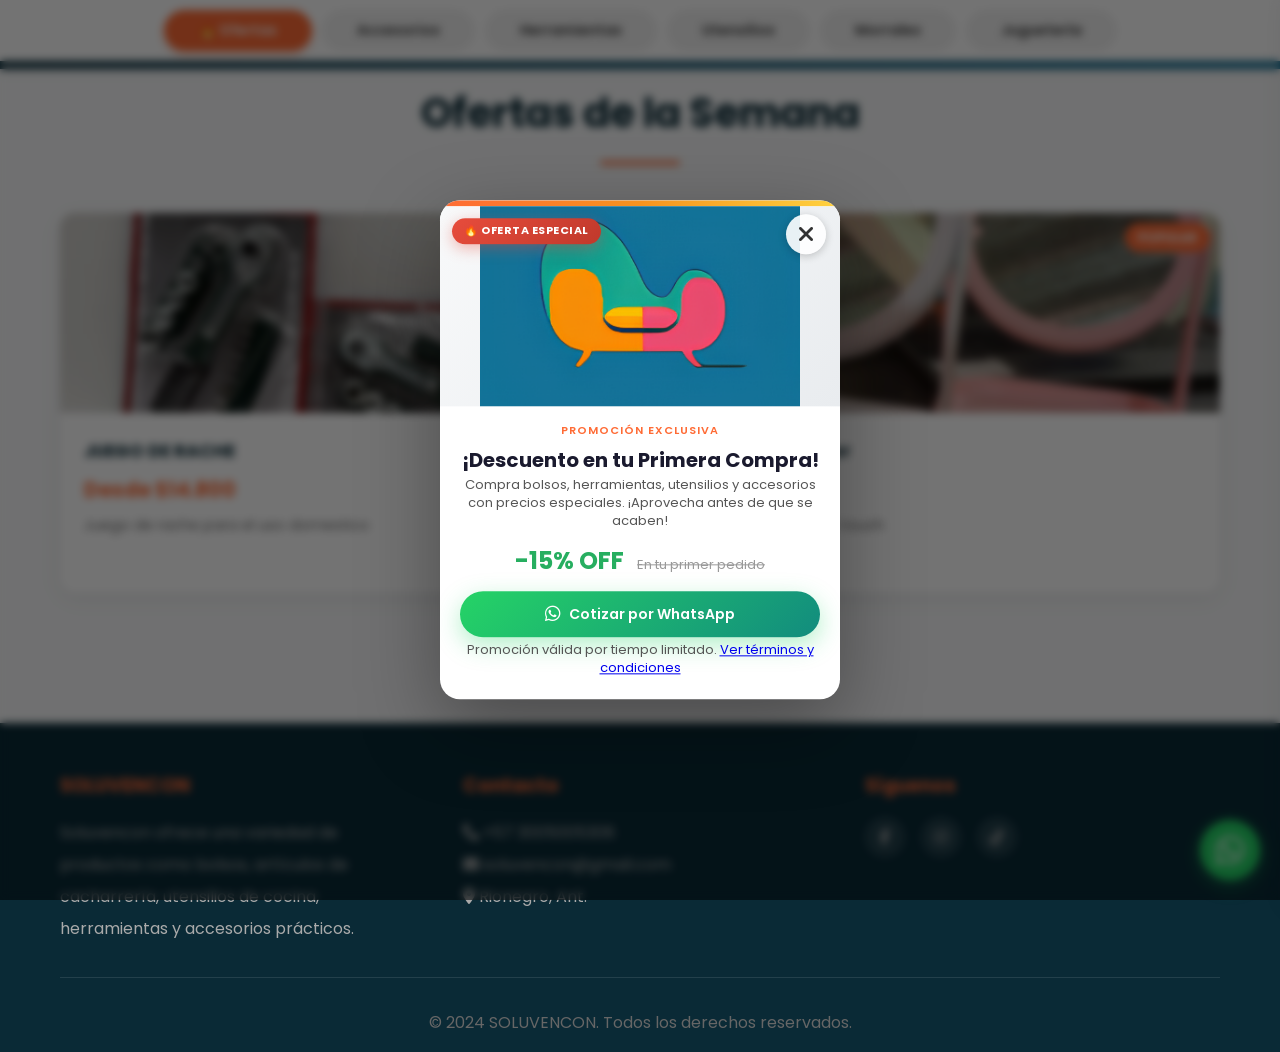
==== commit 93001eab: "meta tabs" ====
--- a/index.html
+++ b/index.html
@@ -1,47 +1,70 @@
 <!DOCTYPE html>
 <html lang="es">
+
 <head>
     <meta charset="UTF-8">
     <meta name="viewport" content="width=device-width, initial-scale=1.0">
     <title>SOLUVENCON - Cacharrería y Ferretería</title>
     <meta name="description" content="SOLUVENCON - Utensilios, Herramientas, Morrales. Precios mayoristas y al detal.">
-    
+
+    <!-- Primary Meta Tags -->
+    <title>SOLUVENCON - Cacharrería y Ferretería</title>
+    <meta name="title" content="SOLUVENCON - Cacharrería y Ferretería" />
+    <meta name="description" content="Utensilios, Herramientas, Juguetería, Morrales. Precios mayoristas y al detal." />
+
+    <!-- Open Graph / Facebook -->
+    <meta property="og:type" content="website" />
+    <meta property="og:url" content="https://soluvencon.github.io/soluvencon/" />
+    <meta property="og:title" content="SOLUVENCON - Cacharrería y Ferretería" />
+    <meta property="og:description"
+        content="Utensilios, Herramientas, Juguetería, Morrales. Precios mayoristas y al detal." />
+    <meta property="og:image"
+        content="https://raw.githubusercontent.com/soluvencon/soluvencon/refs/heads/main/imagenes/soluvencon.png" />
+
+    <!-- X (Twitter) -->
+    <meta property="twitter:card" content="summary_large_image" />
+    <meta property="twitter:url" content="https://soluvencon.github.io/soluvencon/" />
+    <meta property="twitter:title" content="SOLUVENCON - Cacharrería y Ferretería" />
+    <meta property="twitter:description"
+        content="Utensilios, Herramientas, Juguetería, Morrales. Precios mayoristas y al detal." />
+    <meta property="twitter:image"
+        content="https://raw.githubusercontent.com/soluvencon/soluvencon/refs/heads/main/imagenes/soluvencon.png" />
+
+    <!-- Meta Tags Generated with https://metatags.io -->
+
+
     <link href="https://fonts.googleapis.com/css2?family=Poppins:wght@300;400;600;700&display=swap" rel="stylesheet">
     <link rel="stylesheet" href="https://cdnjs.cloudflare.com/ajax/libs/font-awesome/6.4.0/css/all.min.css">
     <link rel="stylesheet" href="css/styles.css">
 </head>
+
 <body>
 
     <!-- HEADER LIMPIO -->
     <!-- HEADER CON BUSCADOR INTEGRADO -->
-<header>
-    <nav class="container header-nav">
-        <!-- Logo a la izquierda -->
-        <a href="index.html" class="logo">
-            <img src="imagenes/logo-1.png" alt="SOLUVENCON Logo" class="logo-img">
-        </a>
-
-        <!-- Buscador en el centro -->
-        <div class="buscador-container">
-            <div class="buscador-wrapper">
-                <i class="fas fa-search buscador-icono"></i>
-                <input 
-                    type="text" 
-                    id="buscadorInput" 
-                    class="buscador-input" 
-                    placeholder="Buscar productos..." 
-                    autocomplete="off"
-                >
-                <button id="buscadorLimpiar" class="buscador-limpiar" onclick="limpiarBusqueda()" title="Limpiar">
-                    <i class="fas fa-times"></i>
-                </button>
-            </div>
-            <!-- Resultados en dropdown -->
-            <div id="buscadorResultados" class="buscador-resultados"></div>
-        </div>
-        </div>
-    </nav>
-</header>
+    <header>
+        <nav class="container header-nav">
+            <!-- Logo a la izquierda -->
+            <a href="index.html" class="logo">
+                <img src="imagenes/logo-1.png" alt="SOLUVENCON Logo" class="logo-img">
+            </a>
+
+            <!-- Buscador en el centro -->
+            <div class="buscador-container">
+                <div class="buscador-wrapper">
+                    <i class="fas fa-search buscador-icono"></i>
+                    <input type="text" id="buscadorInput" class="buscador-input" placeholder="Buscar productos..."
+                        autocomplete="off">
+                    <button id="buscadorLimpiar" class="buscador-limpiar" onclick="limpiarBusqueda()" title="Limpiar">
+                        <i class="fas fa-times"></i>
+                    </button>
+                </div>
+                <!-- Resultados en dropdown -->
+                <div id="buscadorResultados" class="buscador-resultados"></div>
+            </div>
+            </div>
+        </nav>
+    </header>
 
     <!-- ========================================================================
          LAS NUEVAS PESTAÑAS FIJAS (El secreto para tus clientes)
@@ -61,7 +84,7 @@
          CONTENEDOR PRINCIPAL (Aquí cambian las cosas sin recargar página)
          ======================================================================== -->
     <main class="container" style="margin-top: 20px; padding-bottom: 100px;">
-        
+
         <!-- SECCIÓN DE OFERTAS (Se muestra por defecto) -->
         <section id="seccion-ofertas" class="seccion-contenido">
             <h2 class="section-title">Ofertas de la Semana</h2>
@@ -107,7 +130,8 @@
             <div class="footer-content">
                 <div class="footer-section">
                     <h3>SOLUVENCON</h3>
-                    <p>Soluvencon ofrece una variedad de productos como bolsos, artículos de cacharrería, utensilios de cocina, herramientas y accesorios prácticos.</p>
+                    <p>Soluvencon ofrece una variedad de productos como bolsos, artículos de cacharrería, utensilios de
+                        cocina, herramientas y accesorios prácticos.</p>
                 </div>
                 <div class="footer-section">
                     <h3>Contacto</h3>
@@ -118,8 +142,10 @@
                 <div class="footer-section">
                     <h3>Síguenos</h3>
                     <div class="social-links">
-                        <a href="https://www.facebook.com/share/1KBaaXVBQV/" target="_blank"><i class="fab fa-facebook-f"></i></a>
-                        <a href="https://www.instagram.com/soluvencon/" target="_blank"><i class="fab fa-instagram"></i></a>
+                        <a href="https://www.facebook.com/share/1KBaaXVBQV/" target="_blank"><i
+                                class="fab fa-facebook-f"></i></a>
+                        <a href="https://www.instagram.com/soluvencon/" target="_blank"><i
+                                class="fab fa-instagram"></i></a>
                         <a href="https://www.tiktok.com/@soluvencon" target="_blank"><i class="fab fa-tiktok"></i></a>
                     </div>
                 </div>
@@ -147,30 +173,33 @@
             <button class="carrito-cerrar" onclick="toggleCarrito()"><i class="fas fa-times"></i></button>
         </div>
         <div id="carrito-items" class="carrito-items">
-            <div class="carrito-vacio"><i class="fas fa-shopping-basket"></i><p>Selecciona productos para cotizar</p></div>
+            <div class="carrito-vacio"><i class="fas fa-shopping-basket"></i>
+                <p>Selecciona productos para cotizar</p>
+            </div>
         </div>
         <div class="carrito-footer">
             <div class="carrito-total"><span>Total:</span><span id="carrito-total">$0.00</span></div>
-            <button class="btn-whatsapp-carrito" onclick="enviarCotizacion()"><i class="fab fa-whatsapp"></i> Enviar Cotización</button>
+            <button class="btn-whatsapp-carrito" onclick="enviarCotizacion()"><i class="fab fa-whatsapp"></i> Enviar
+                Cotización</button>
         </div>
     </div>
-    
+
     <!-- Modal para ver imágenes -->
     <div id="modalImagen" class="modal-imagen" onclick="cerrarModal()">
         <span class="cerrar-modal" onclick="event.stopPropagation(); cerrarModal();">&times;</span>
         <img class="modal-contenido" id="imgModal" onclick="event.stopPropagation();">
     </div>
-    
-      <!-- ============================================
+
+    <!-- ============================================
      BOTÓN VOLVER ARRIBA - Aparece después de 6 productos
      ============================================ -->
-<button id="btnVolverArriba" class="btn-volver-arriba" onclick="volverArriba()" aria-label="Volver arriba">
-    <i class="fas fa-arrow-up"></i>
-</button>
+    <button id="btnVolverArriba" class="btn-volver-arriba" onclick="volverArriba()" aria-label="Volver arriba">
+        <i class="fas fa-arrow-up"></i>
+    </button>
 
     <!-- SCRIPT DE PRODUCTOS -->
     <script src="js/productos.js"></script>
-    
+
     <!-- Script que controla las pestañas sin recargar -->
     <script>
         function cambiarPestana(tipo, botonClickeado) {
@@ -191,10 +220,10 @@
                 secOfertas.style.display = 'none';
                 secProductos.style.display = 'block';
                 tituloCategoria.textContent = tipo; // Cambia el título
-                
+
                 // Llamar a tu función mágica de la API
                 inicializarProductos(tipo);
-                
+
                 // Hacer scroll suave hacia arriba para que vean los productos
                 window.scrollTo({ top: 150, behavior: 'smooth' });
             }
@@ -208,331 +237,355 @@
      molestar al usuario con popups repetidos mientras navega.
      ============================================================ -->
 
-<!-- Estilos del Popup -->
-<!-- Estilos del Popup CORREGIDOS para que no se salga de la pantalla -->
-<!-- Estilos del Popup 100% Responsivo (Android, iOS, Chrome, Safari) -->
-<style>
-    /* Overlay de fondo */
-    .popup-overlay {
-        position: fixed;
-        inset: 0;
-        background: rgba(0, 0, 0, 0.55);
-        backdrop-filter: blur(4px);
-        z-index: 9998;
-        opacity: 0;
-        visibility: hidden;
-        transition: opacity 0.4s ease, visibility 0.4s ease;
-    }
-    .popup-overlay.mostrar {
-        opacity: 1;
-        visibility: visible;
-    }
-
-    /* Contenedor del popup - A PRUEBA DE FALLOS */
-    .popup-anuncio {
-        position: fixed;
-        top: 50%;
-        left: 50%;
-        transform: translate(-50%, -50%) scale(0.9);
-        z-index: 9999;
-        width: 90%;
-        max-width: 400px;
-        
-        /* LA MAGIA PARA TODOS LOS CELULARES: 
+    <!-- Estilos del Popup -->
+    <!-- Estilos del Popup CORREGIDOS para que no se salga de la pantalla -->
+    <!-- Estilos del Popup 100% Responsivo (Android, iOS, Chrome, Safari) -->
+    <style>
+        /* Overlay de fondo */
+        .popup-overlay {
+            position: fixed;
+            inset: 0;
+            background: rgba(0, 0, 0, 0.55);
+            backdrop-filter: blur(4px);
+            z-index: 9998;
+            opacity: 0;
+            visibility: hidden;
+            transition: opacity 0.4s ease, visibility 0.4s ease;
+        }
+
+        .popup-overlay.mostrar {
+            opacity: 1;
+            visibility: visible;
+        }
+
+        /* Contenedor del popup - A PRUEBA DE FALLOS */
+        .popup-anuncio {
+            position: fixed;
+            top: 50%;
+            left: 50%;
+            transform: translate(-50%, -50%) scale(0.9);
+            z-index: 9999;
+            width: 90%;
+            max-width: 400px;
+
+            /* LA MAGIA PARA TODOS LOS CELULARES: 
            85vh es para Chrome/Android viejos. 
            85dvh es para Safari/iOS y Chrome nuevos (calcula la pantalla real sin barras). */
-        max-height: 85vh; 
-        max-height: 85dvh; 
-        
-        background: #ffffff;
-        border-radius: 20px;
-        box-shadow: 0 25px 80px rgba(0,0,0,0.35);
-        overflow: hidden;
-        opacity: 0;
-        visibility: hidden;
-        transition: all 0.35s ease;
-        
-        display: flex;
-        flex-direction: column;
-    }
-    .popup-anuncio.mostrar {
-        opacity: 1;
-        visibility: visible;
-        transform: translate(-50%, -50%) scale(1);
-    }
-
-    /* Barra superior decorativa */
-    .popup-header-bar {
-        height: 6px;
-        background: linear-gradient(90deg, #FF6B35, #F7931E, #FFD23F);
-        flex-shrink: 0; /* Evita que la barra se encoja */
-    }
-
-    /* Botón cerrar */
-    .popup-cerrar {
-        position: absolute;
-        top: 14px;
-        right: 14px;
-        width: 40px;
-        height: 40px;
-        border: none;
-        background: rgba(255, 255, 255, 0.9);
-        border-radius: 50%;
-        cursor: pointer;
-        display: flex;
-        align-items: center;
-        justify-content: center;
-        font-size: 22px;
-        color: #333;
-        transition: all 0.2s ease;
-        z-index: 10;
-        box-shadow: 0 2px 8px rgba(0,0,0,0.2);
-    }
-    .popup-cerrar:hover {
-        background: #dc3545;
-        color: white;
-        transform: rotate(90deg);
-    }
-
-    /* Imagen del producto - ADAPTATIVA */
-    .popup-imagen-wrap {
-        width: 100%;
-        /* Ocupa el 35% del anuncio, pero nunca menos de 130px ni más de 200px */
-        height: 35%;
-        min-height: 130px;
-        max-height: 200px;
-        overflow: hidden;
-        background: linear-gradient(135deg, #f8f9fa 0%, #e9ecef 100%);
-        display: flex;
-        align-items: center;
-        justify-content: center;
-        position: relative;
-        flex-shrink: 0; /* Evita que la imagen se encoja */
-    }
-    .popup-imagen-wrap img {
-        max-width: 80%;
-        max-height: 80%;
-        object-fit: contain;
-    }
-
-    /* Badge de oferta */
-    .popup-badge {
-        position: absolute;
-        top: 12px;
-        left: 12px;
-        background: linear-gradient(135deg, #e74c3c, #c0392b);
-        color: #fff;
-        padding: 4px 12px;
-        border-radius: 30px;
-        font-size: 11px;
-        font-weight: 700;
-        text-transform: uppercase;
-        letter-spacing: 0.5px;
-        box-shadow: 0 4px 15px rgba(231, 76, 60, 0.4);
-    }
-
-    /* Contenido de texto - SOLUCIÓN AL ESPACIO VACÍO */
-    .popup-contenido {
-        padding: 16px 20px 22px;
-        text-align: center;
-        flex: 1;
-        display: flex;
-        flex-direction: column;
-        /* CAMBIO CLAVE: En lugar de 'center' (que causa el hueco), 
+            max-height: 85vh;
+            max-height: 85dvh;
+
+            background: #ffffff;
+            border-radius: 20px;
+            box-shadow: 0 25px 80px rgba(0, 0, 0, 0.35);
+            overflow: hidden;
+            opacity: 0;
+            visibility: hidden;
+            transition: all 0.35s ease;
+
+            display: flex;
+            flex-direction: column;
+        }
+
+        .popup-anuncio.mostrar {
+            opacity: 1;
+            visibility: visible;
+            transform: translate(-50%, -50%) scale(1);
+        }
+
+        /* Barra superior decorativa */
+        .popup-header-bar {
+            height: 6px;
+            background: linear-gradient(90deg, #FF6B35, #F7931E, #FFD23F);
+            flex-shrink: 0;
+            /* Evita que la barra se encoja */
+        }
+
+        /* Botón cerrar */
+        .popup-cerrar {
+            position: absolute;
+            top: 14px;
+            right: 14px;
+            width: 40px;
+            height: 40px;
+            border: none;
+            background: rgba(255, 255, 255, 0.9);
+            border-radius: 50%;
+            cursor: pointer;
+            display: flex;
+            align-items: center;
+            justify-content: center;
+            font-size: 22px;
+            color: #333;
+            transition: all 0.2s ease;
+            z-index: 10;
+            box-shadow: 0 2px 8px rgba(0, 0, 0, 0.2);
+        }
+
+        .popup-cerrar:hover {
+            background: #dc3545;
+            color: white;
+            transform: rotate(90deg);
+        }
+
+        /* Imagen del producto - ADAPTATIVA */
+        .popup-imagen-wrap {
+            width: 100%;
+            /* Ocupa el 35% del anuncio, pero nunca menos de 130px ni más de 200px */
+            height: 35%;
+            min-height: 130px;
+            max-height: 200px;
+            overflow: hidden;
+            background: linear-gradient(135deg, #f8f9fa 0%, #e9ecef 100%);
+            display: flex;
+            align-items: center;
+            justify-content: center;
+            position: relative;
+            flex-shrink: 0;
+            /* Evita que la imagen se encoja */
+        }
+
+        .popup-imagen-wrap img {
+            max-width: 80%;
+            max-height: 80%;
+            object-fit: contain;
+        }
+
+        /* Badge de oferta */
+        .popup-badge {
+            position: absolute;
+            top: 12px;
+            left: 12px;
+            background: linear-gradient(135deg, #e74c3c, #c0392b);
+            color: #fff;
+            padding: 4px 12px;
+            border-radius: 30px;
+            font-size: 11px;
+            font-weight: 700;
+            text-transform: uppercase;
+            letter-spacing: 0.5px;
+            box-shadow: 0 4px 15px rgba(231, 76, 60, 0.4);
+        }
+
+        /* Contenido de texto - SOLUCIÓN AL ESPACIO VACÍO */
+        .popup-contenido {
+            padding: 16px 20px 22px;
+            text-align: center;
+            flex: 1;
+            display: flex;
+            flex-direction: column;
+            /* CAMBIO CLAVE: En lugar de 'center' (que causa el hueco), 
            usamos 'space-between' para pegar el título arriba y el botón abajo */
-        justify-content: space-between; 
-        overflow-y: auto; /* Solo hará scroll si en un celular diminuto no cabe */
-    }
-
-    /* Agrupamos la parte de arriba (títulos) */
-    .popup-contenido .popup-subtitulo,
-    .popup-contenido h2,
-    .popup-contenido p {
-        margin-bottom: 8px;
-    }
-
-    .popup-contenido h2 {
-        font-family: 'Poppins', sans-serif;
-        font-size: 20px;
-        font-weight: 700;
-        color: #1a1a2e;
-        margin: 0;
-        line-height: 1.2;
-    }
-    .popup-contenido .popup-subtitulo {
-        font-family: 'Poppins', sans-serif;
-        font-size: 11px;
-        color: #FF6B35;
-        font-weight: 600;
-        text-transform: uppercase;
-        letter-spacing: 1px;
-    }
-    .popup-contenido p {
-        font-family: 'Poppins', sans-serif;
-        font-size: 13px;
-        color: #555;
-        line-height: 1.4;
-        margin: 4px 0 0 0;
-    }
-
-    /* Agrupamos la parte de abajo (botón y precio) */
-    .popup-precio {
-        font-family: 'Poppins', sans-serif;
-        font-size: 24px;
-        font-weight: 700;
-        color: #27ae60;
-        margin-top: 12px;
-        margin-bottom: 10px;
-    }
-    .popup-precio span {
-        font-size: 13px;
-        color: #999;
-        text-decoration: line-through;
-        margin-left: 8px;
-        font-weight: 400;
-    }
-
-    /* Botón CTA */
-    .popup-btn {
-        display: inline-flex;
-        align-items: center;
-        justify-content: center;
-        gap: 8px;
-        background: linear-gradient(135deg, #25D366, #128C7E);
-        color: #fff;
-        font-family: 'Poppins', sans-serif;
-        font-size: 14px;
-        font-weight: 600;
-        padding: 12px 20px;
-        border-radius: 50px;
-        text-decoration: none;
-        border: none;
-        cursor: pointer;
-        box-shadow: 0 8px 25px rgba(37, 211, 102, 0.35);
-        transition: all 0.3s ease;
-        width: 100%; /* Ocupa todo el ancho para que sea fácil darle click en el celular */
-    }
-    .popup-btn:hover {
-        transform: translateY(-2px);
-        box-shadow: 0 12px 35px rgba(37, 211, 102, 0.45);
-    }
-    .popup-btn i {
-        font-size: 18px;
-    }
-
-    /* Texto secundario */
-    .popup-nota {
-        margin-top: 8px;
-        font-size: 10px;
-        color: #aaa;
-        font-family: 'Poppins', sans-serif;
-    }
-
-    /* Ajustes ultra finos para celulares pequeñitos (Ej: iPhone SE, Moto G antiguos) */
-    @media (max-width: 380px) {
-        .popup-contenido h2 { font-size: 18px; }
-        .popup-precio { font-size: 20px; }
-        .popup-btn { font-size: 13px; padding: 10px 15px; }
-    }
-</style>
-<!-- Estructura HTML del Popup -->
-<div id="popupOverlay" class="popup-overlay"></div>
-
-<div id="popupAnuncio" class="popup-anuncio">
-    <div class="popup-header-bar"></div>
-
-    <button class="popup-cerrar" onclick="cerrarPopup()" aria-label="Cerrar anuncio">
-        <i class="fas fa-times"></i>
-    </button>
-
-    <div class="popup-imagen-wrap">
-        <span class="popup-badge">🔥 Oferta Especial</span>
-        <img src="imagenes/GORRA-VERDE.png" alt="Gorra Verde SOLUVENCON">
+            justify-content: space-between;
+            overflow-y: auto;
+            /* Solo hará scroll si en un celular diminuto no cabe */
+        }
+
+        /* Agrupamos la parte de arriba (títulos) */
+        .popup-contenido .popup-subtitulo,
+        .popup-contenido h2,
+        .popup-contenido p {
+            margin-bottom: 8px;
+        }
+
+        .popup-contenido h2 {
+            font-family: 'Poppins', sans-serif;
+            font-size: 20px;
+            font-weight: 700;
+            color: #1a1a2e;
+            margin: 0;
+            line-height: 1.2;
+        }
+
+        .popup-contenido .popup-subtitulo {
+            font-family: 'Poppins', sans-serif;
+            font-size: 11px;
+            color: #FF6B35;
+            font-weight: 600;
+            text-transform: uppercase;
+            letter-spacing: 1px;
+        }
+
+        .popup-contenido p {
+            font-family: 'Poppins', sans-serif;
+            font-size: 13px;
+            color: #555;
+            line-height: 1.4;
+            margin: 4px 0 0 0;
+        }
+
+        /* Agrupamos la parte de abajo (botón y precio) */
+        .popup-precio {
+            font-family: 'Poppins', sans-serif;
+            font-size: 24px;
+            font-weight: 700;
+            color: #27ae60;
+            margin-top: 12px;
+            margin-bottom: 10px;
+        }
+
+        .popup-precio span {
+            font-size: 13px;
+            color: #999;
+            text-decoration: line-through;
+            margin-left: 8px;
+            font-weight: 400;
+        }
+
+        /* Botón CTA */
+        .popup-btn {
+            display: inline-flex;
+            align-items: center;
+            justify-content: center;
+            gap: 8px;
+            background: linear-gradient(135deg, #25D366, #128C7E);
+            color: #fff;
+            font-family: 'Poppins', sans-serif;
+            font-size: 14px;
+            font-weight: 600;
+            padding: 12px 20px;
+            border-radius: 50px;
+            text-decoration: none;
+            border: none;
+            cursor: pointer;
+            box-shadow: 0 8px 25px rgba(37, 211, 102, 0.35);
+            transition: all 0.3s ease;
+            width: 100%;
+            /* Ocupa todo el ancho para que sea fácil darle click en el celular */
+        }
+
+        .popup-btn:hover {
+            transform: translateY(-2px);
+            box-shadow: 0 12px 35px rgba(37, 211, 102, 0.45);
+        }
+
+        .popup-btn i {
+            font-size: 18px;
+        }
+
+        /* Texto secundario */
+        .popup-nota {
+            margin-top: 8px;
+            font-size: 10px;
+            color: #aaa;
+            font-family: 'Poppins', sans-serif;
+        }
+
+        /* Ajustes ultra finos para celulares pequeñitos (Ej: iPhone SE, Moto G antiguos) */
+        @media (max-width: 380px) {
+            .popup-contenido h2 {
+                font-size: 18px;
+            }
+
+            .popup-precio {
+                font-size: 20px;
+            }
+
+            .popup-btn {
+                font-size: 13px;
+                padding: 10px 15px;
+            }
+        }
+    </style>
+    <!-- Estructura HTML del Popup -->
+    <div id="popupOverlay" class="popup-overlay"></div>
+
+    <div id="popupAnuncio" class="popup-anuncio">
+        <div class="popup-header-bar"></div>
+
+        <button class="popup-cerrar" onclick="cerrarPopup()" aria-label="Cerrar anuncio">
+            <i class="fas fa-times"></i>
+        </button>
+
+        <div class="popup-imagen-wrap">
+            <span class="popup-badge">🔥 Oferta Especial</span>
+            <img src="imagenes/GORRA-VERDE.png" alt="Gorra Verde SOLUVENCON">
+        </div>
+
+        <div class="popup-contenido">
+            <div class="popup-subtitulo">Promoción Exclusiva</div>
+            <h2>¡Descuento en tu Primera Compra!</h2>
+            <p>Compra bolsos, herramientas, utensilios y accesorios con precios especiales. ¡Aprovecha antes de que se
+                acaben!</p>
+
+            <div class="popup-precio">
+                -15% OFF <span>En tu primer pedido </span>
+            </div>
+            <a href="https://wa.me/573005005306?text=Hola%20SOLUVENCON%2C%20vi%20el%20anuncio%20de%20la%20Gorra%20Verde%20y%20quiero%20cotizarla"
+                class="popup-btn" target="_blank">
+                <i class="fab fa-whatsapp"></i>
+                Cotizar por WhatsApp
+            </a>
+
+            <p class="popup-nota">
+                Promoción válida por tiempo limitado.
+                <a href="terminos.html" target="_blank">Ver términos y condiciones</a>
+            </p>
+        </div>
     </div>
 
-    <div class="popup-contenido">
-        <div class="popup-subtitulo">Promoción Exclusiva</div>
-        <h2>¡Descuento en tu Primera Compra!</h2>
-        <p>Compra bolsos, herramientas, utensilios y accesorios con precios especiales. ¡Aprovecha antes de que se acaben!</p>
-
-        <div class="popup-precio">
-            -15% OFF <span>En tu primer pedido </span>
-        </div>
-        <a href="https://wa.me/573005005306?text=Hola%20SOLUVENCON%2C%20vi%20el%20anuncio%20de%20la%20Gorra%20Verde%20y%20quiero%20cotizarla" 
-           class="popup-btn" target="_blank">
-            <i class="fab fa-whatsapp"></i>
-            Cotizar por WhatsApp
-        </a>
-
-        <p class="popup-nota">
-         Promoción válida por tiempo limitado. 
-        <a href="terminos.html" target="_blank">Ver términos y condiciones</a>
-        </p>
-    </div>
-</div>
-
-<!-- Script de control del Popup -->
-<script>
-    (function() {
-        // Clave para sessionStorage - solo se muestra una vez por sesión
-        const POPUP_VISTO_KEY = 'soluvencon_popup_gorra_visto';
-
-        // Tiempo de espera antes de mostrar (en milisegundos)
-        // 1500ms = 1.5 segundos después de cargar la página
-        const DELAY_MS = 1500;
-
-        function mostrarPopup() {
-            const overlay = document.getElementById('popupOverlay');
-            const popup = document.getElementById('popupAnuncio');
-
-            if (overlay && popup) {
-                overlay.classList.add('mostrar');
-                popup.classList.add('mostrar');
-                document.body.style.overflow = 'hidden'; // Evita scroll de fondo
+    <!-- Script de control del Popup -->
+    <script>
+        (function () {
+            // Clave para sessionStorage - solo se muestra una vez por sesión
+            const POPUP_VISTO_KEY = 'soluvencon_popup_gorra_visto';
+
+            // Tiempo de espera antes de mostrar (en milisegundos)
+            // 1500ms = 1.5 segundos después de cargar la página
+            const DELAY_MS = 1500;
+
+            function mostrarPopup() {
+                const overlay = document.getElementById('popupOverlay');
+                const popup = document.getElementById('popupAnuncio');
+
+                if (overlay && popup) {
+                    overlay.classList.add('mostrar');
+                    popup.classList.add('mostrar');
+                    document.body.style.overflow = 'hidden'; // Evita scroll de fondo
+                }
             }
-        }
-
-        function cerrarPopup() {
-            const overlay = document.getElementById('popupOverlay');
-            const popup = document.getElementById('popupAnuncio');
-
-            if (overlay && popup) {
-                overlay.classList.remove('mostrar');
-                popup.classList.remove('mostrar');
-                document.body.style.overflow = ''; // Restaura scroll
+
+            function cerrarPopup() {
+                const overlay = document.getElementById('popupOverlay');
+                const popup = document.getElementById('popupAnuncio');
+
+                if (overlay && popup) {
+                    overlay.classList.remove('mostrar');
+                    popup.classList.remove('mostrar');
+                    document.body.style.overflow = ''; // Restaura scroll
+                }
             }
-        }
-
-        // Hacer la función global para que el botón de cerrar funcione
-        window.cerrarPopup = cerrarPopup;
-
-        // Cerrar al hacer clic en el overlay (fuera del popup)
-        document.addEventListener('DOMContentLoaded', function() {
-            const overlay = document.getElementById('popupOverlay');
-            if (overlay) {
-                overlay.addEventListener('click', cerrarPopup);
-            }
-
-            // Cerrar con la tecla ESC
-            document.addEventListener('keydown', function(e) {
-                if (e.key === 'Escape') {
-                    cerrarPopup();
+
+            // Hacer la función global para que el botón de cerrar funcione
+            window.cerrarPopup = cerrarPopup;
+
+            // Cerrar al hacer clic en el overlay (fuera del popup)
+            document.addEventListener('DOMContentLoaded', function () {
+                const overlay = document.getElementById('popupOverlay');
+                if (overlay) {
+                    overlay.addEventListener('click', cerrarPopup);
+                }
+
+                // Cerrar con la tecla ESC
+                document.addEventListener('keydown', function (e) {
+                    if (e.key === 'Escape') {
+                        cerrarPopup();
+                    }
+                });
+
+                // Verificar si ya se mostró en esta sesión
+                const yaVisto = sessionStorage.getItem(POPUP_VISTO_KEY);
+
+                if (!yaVisto) {
+                    // Mostrar después del delay
+                    setTimeout(function () {
+                        mostrarPopup();
+                        // Marcar como visto para esta sesión
+                        sessionStorage.setItem(POPUP_VISTO_KEY, 'true');
+                    }, DELAY_MS);
                 }
             });
-
-            // Verificar si ya se mostró en esta sesión
-            const yaVisto = sessionStorage.getItem(POPUP_VISTO_KEY);
-
-            if (!yaVisto) {
-                // Mostrar después del delay
-                setTimeout(function() {
-                    mostrarPopup();
-                    // Marcar como visto para esta sesión
-                    sessionStorage.setItem(POPUP_VISTO_KEY, 'true');
-                }, DELAY_MS);
-            }
-        });
-    })();
-</script>
+        })();
+    </script>
 </body>
+
 </html>
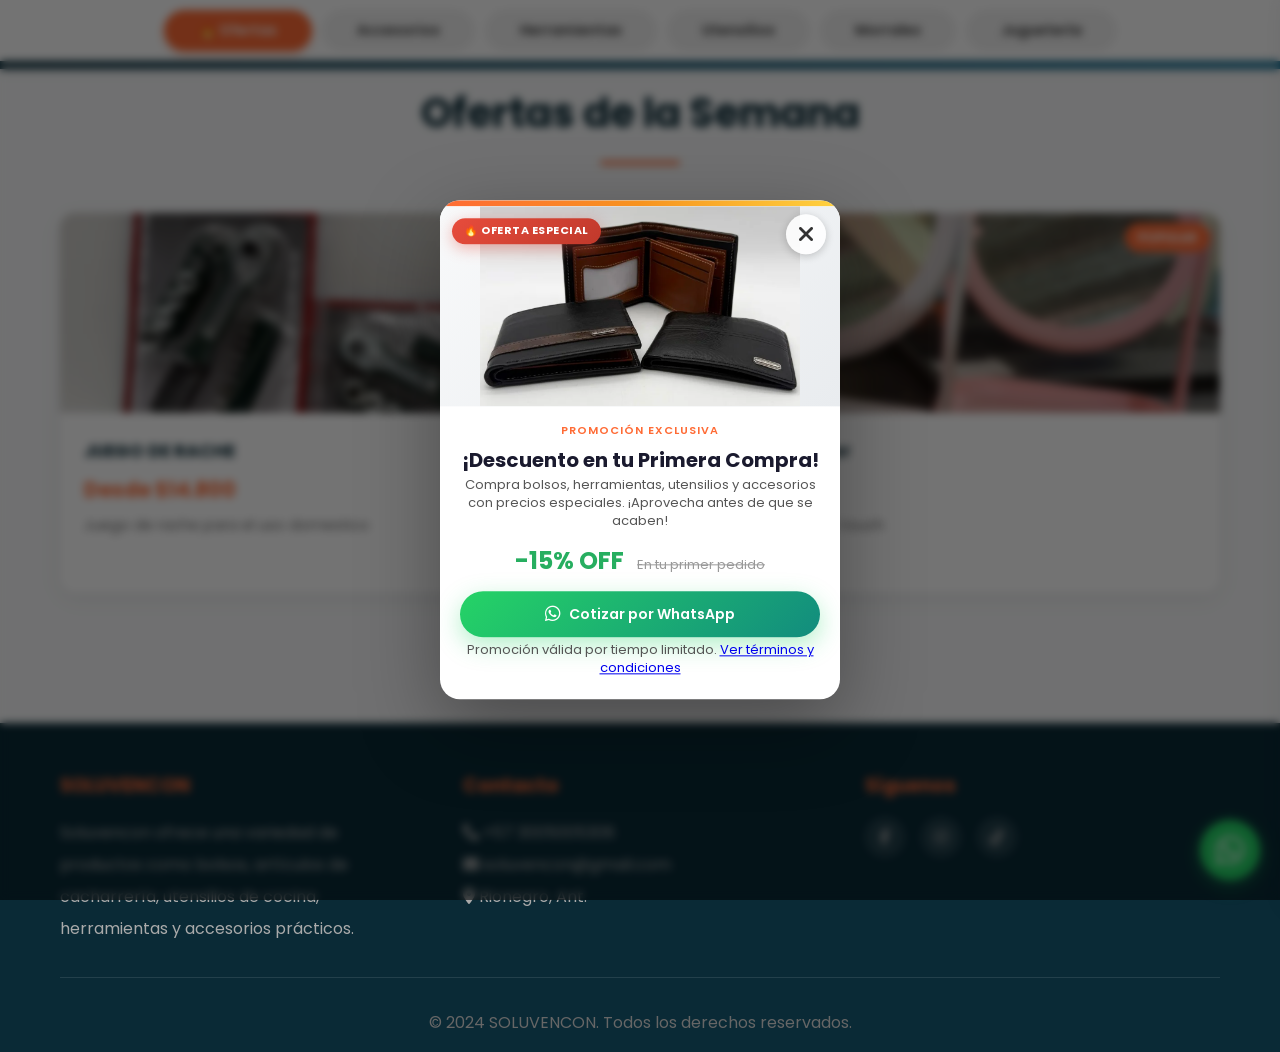
==== commit 0b32fef4: "Migración a JSON estáticos en carpeta data para velocidad extrema2.0" ====
--- a/index.html
+++ b/index.html
@@ -76,7 +76,7 @@
             <button class="tab-btn" onclick="cambiarPestana('Herramientas', this)">Herramientas</button>
             <button class="tab-btn" onclick="cambiarPestana('Utensilios', this)">Utensilios</button>
             <button class="tab-btn" onclick="cambiarPestana('Morrales', this)">Morrales</button>
-            <button class="tab-btn" onclick="cambiarPestana('Juguetería', this)">Juguetería</button>
+            <button class="tab-btn" onclick="cambiarPestana('Jugueteria', this)">Juguetería</button>
         </div>
     </div>
 
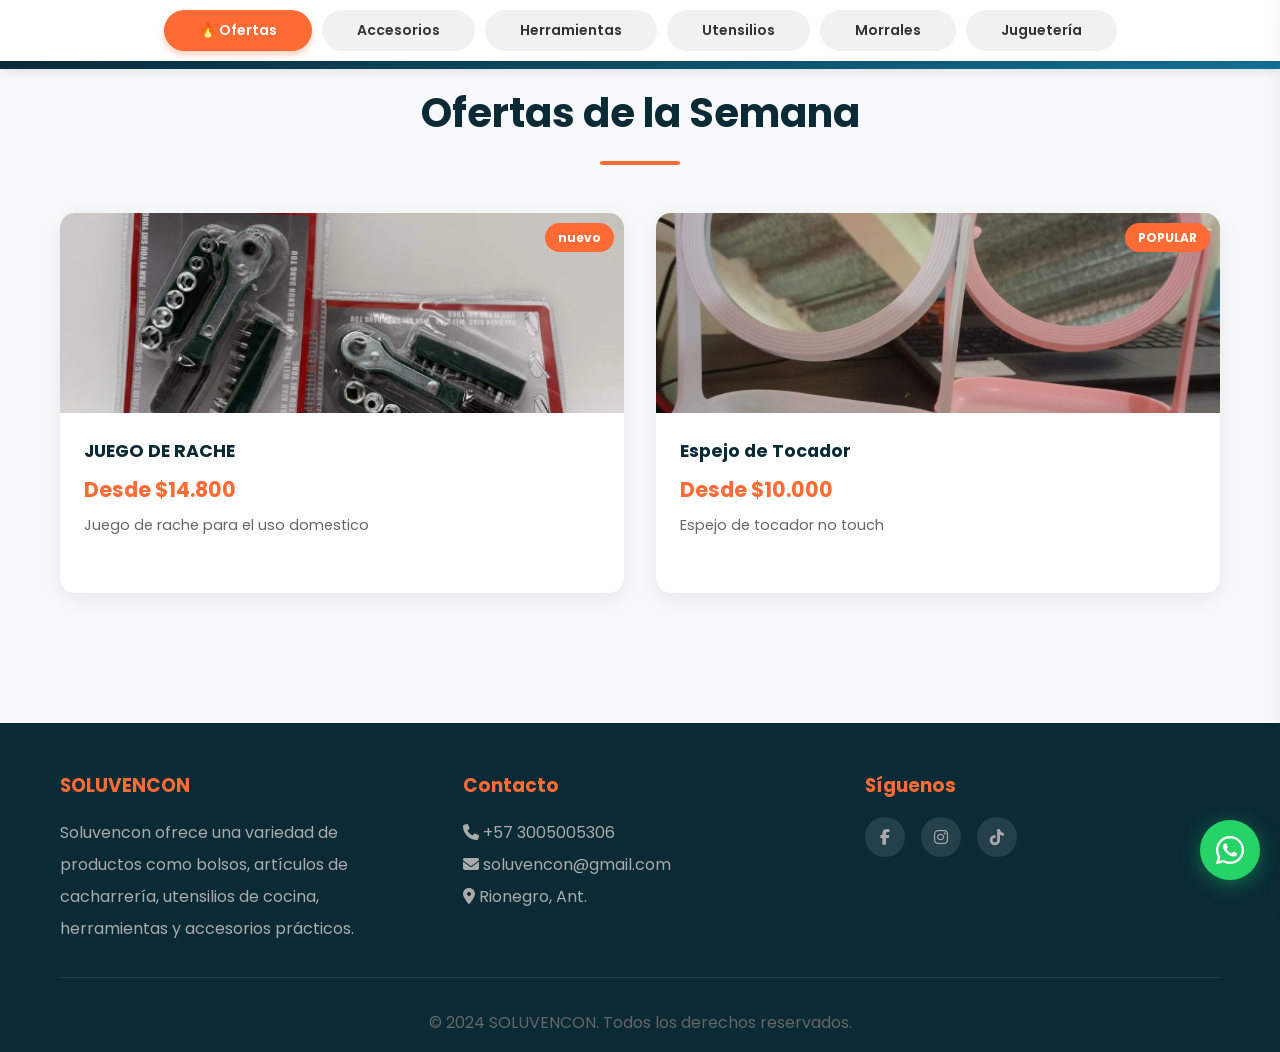
==== commit ee90c488: "Remove closing div tag from header section" ====
--- a/index.html
+++ b/index.html
@@ -61,7 +61,6 @@
                 </div>
                 <!-- Resultados en dropdown -->
                 <div id="buscadorResultados" class="buscador-resultados"></div>
-            </div>
             </div>
         </nav>
     </header>
@@ -588,4 +587,4 @@
     </script>
 </body>
 
-</html>+</html>
